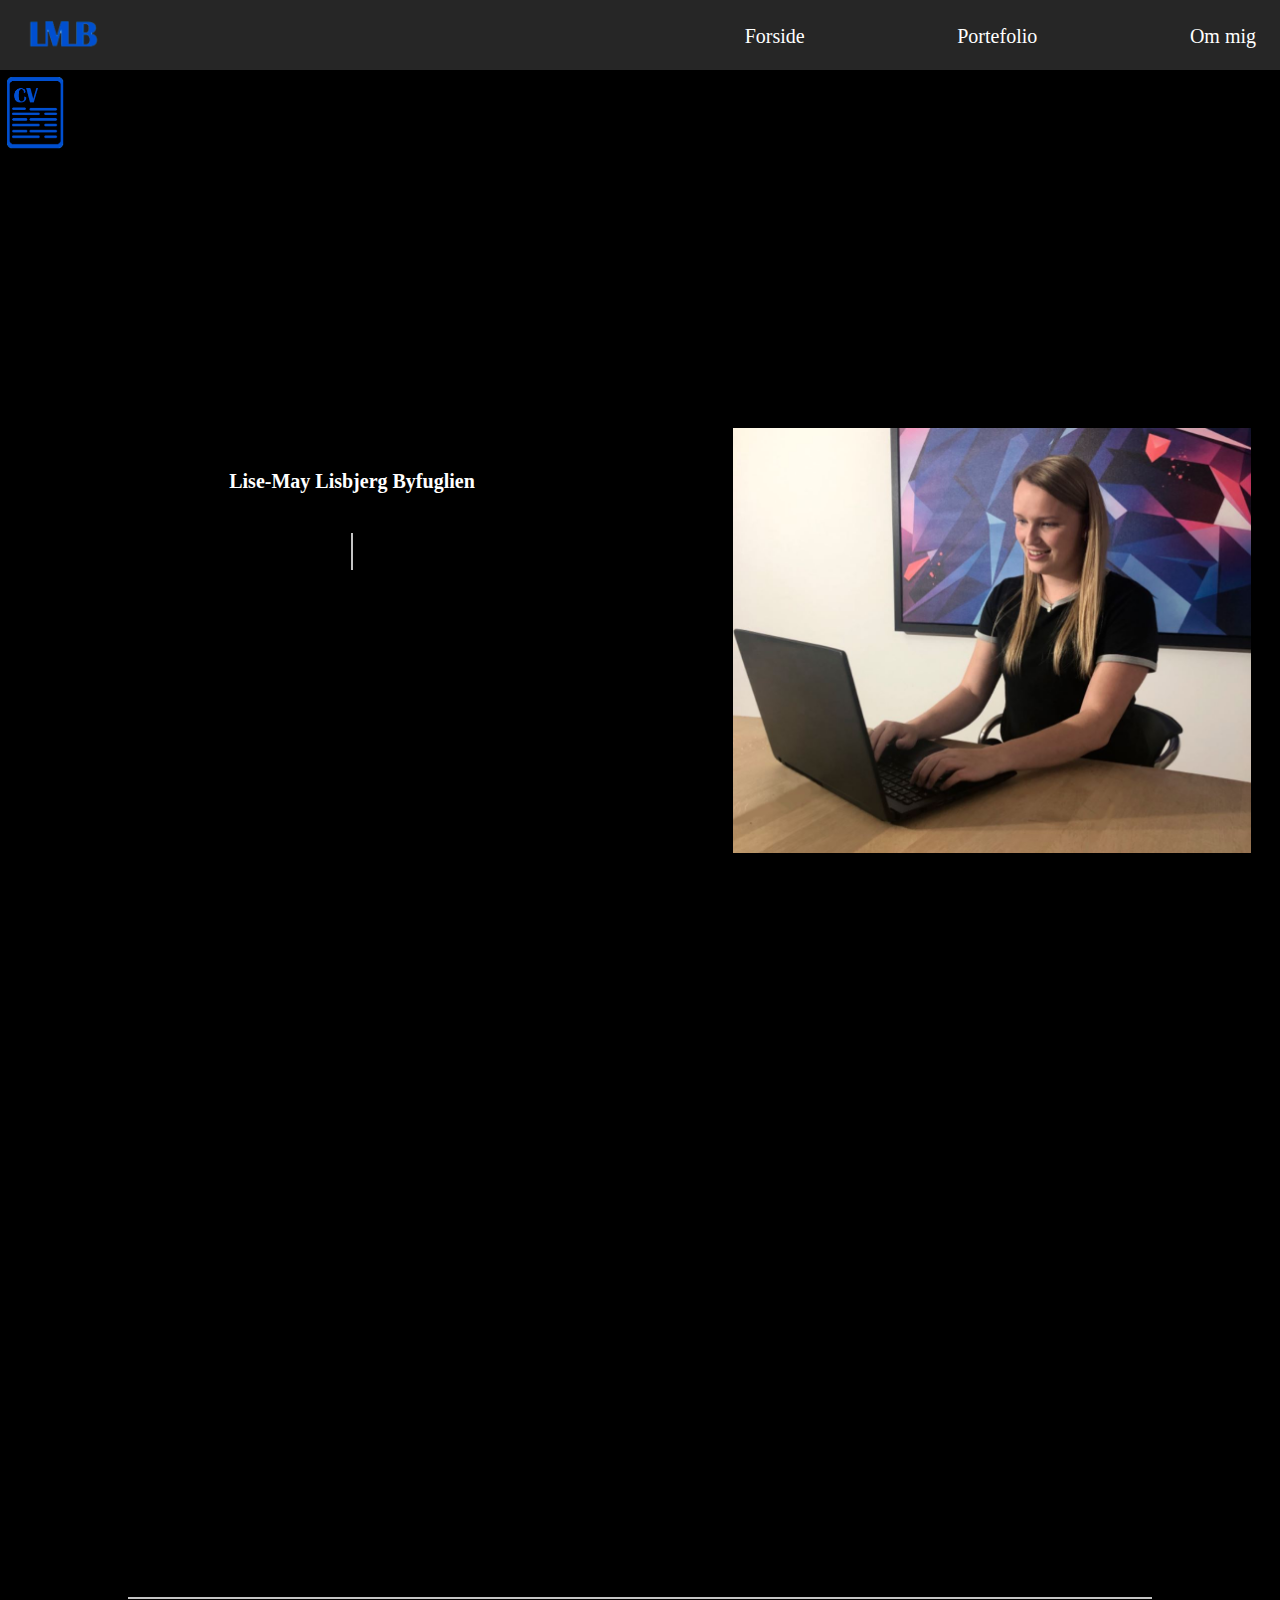
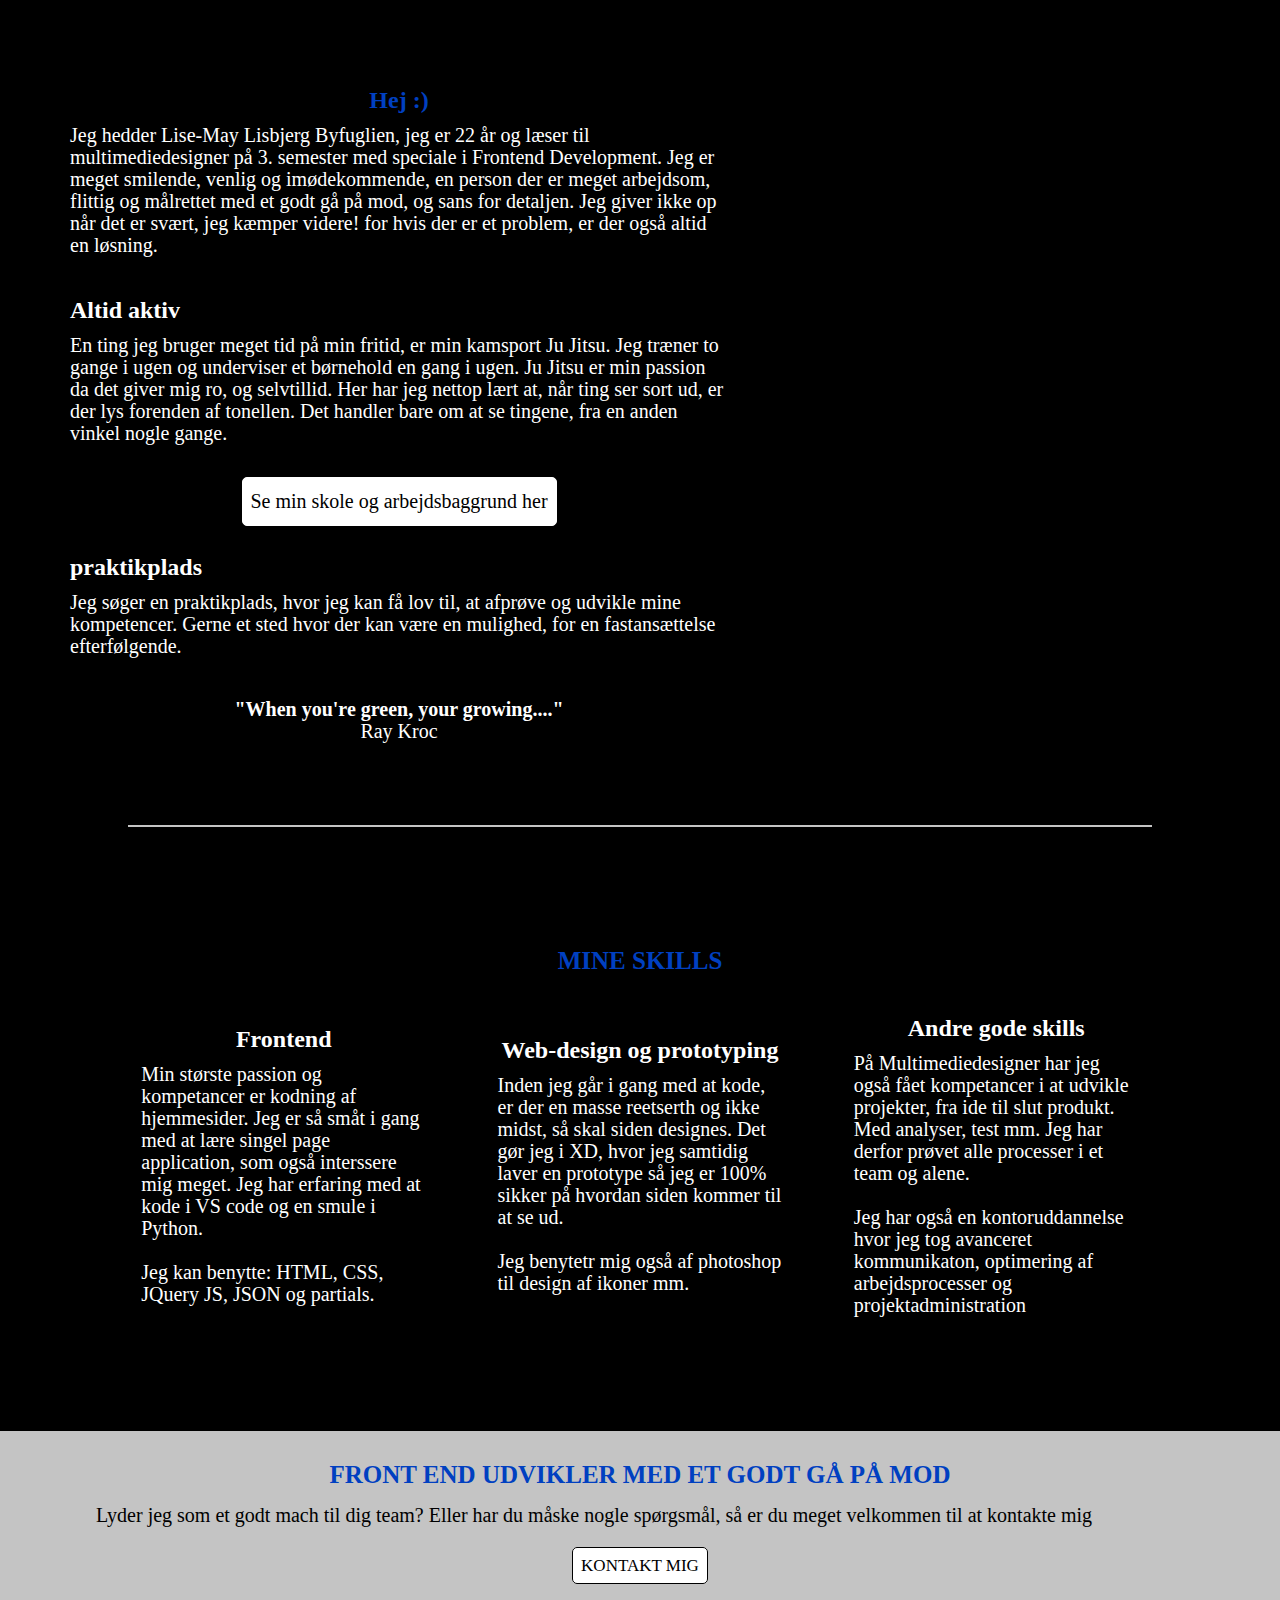
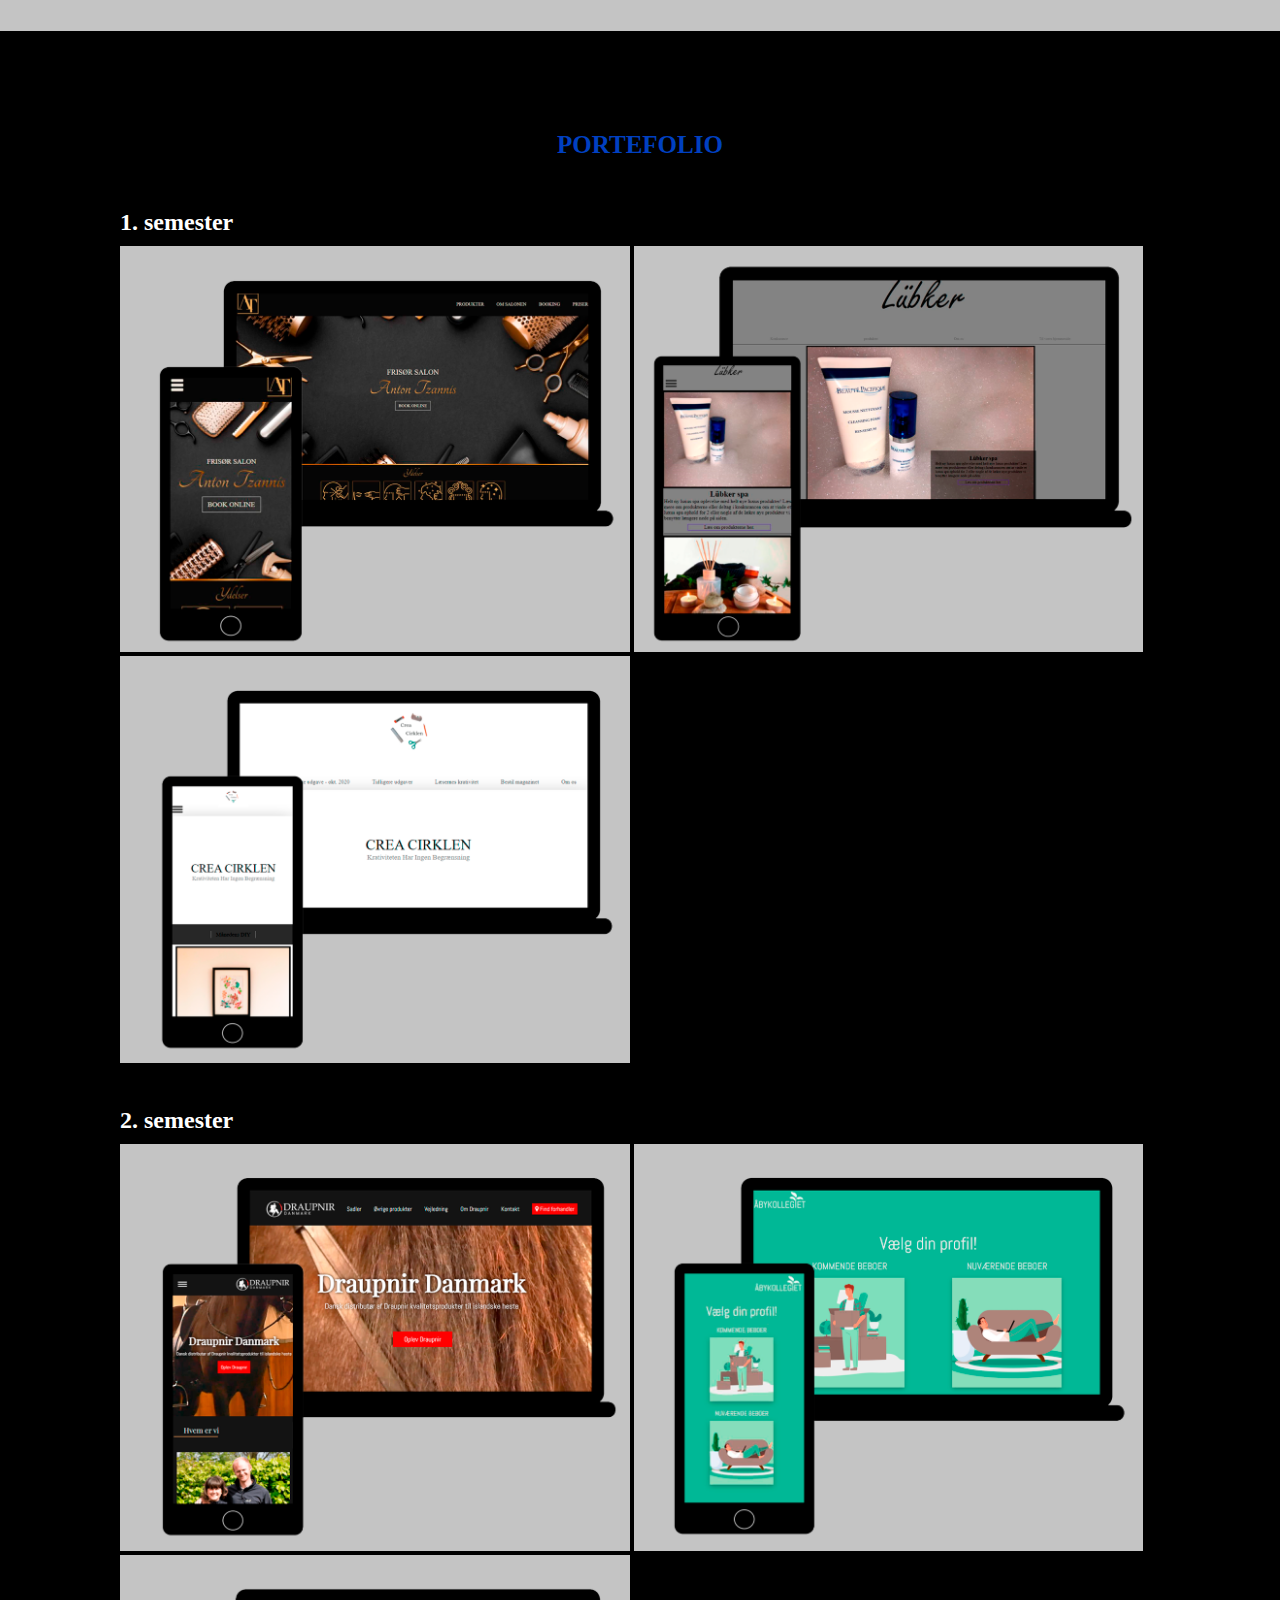
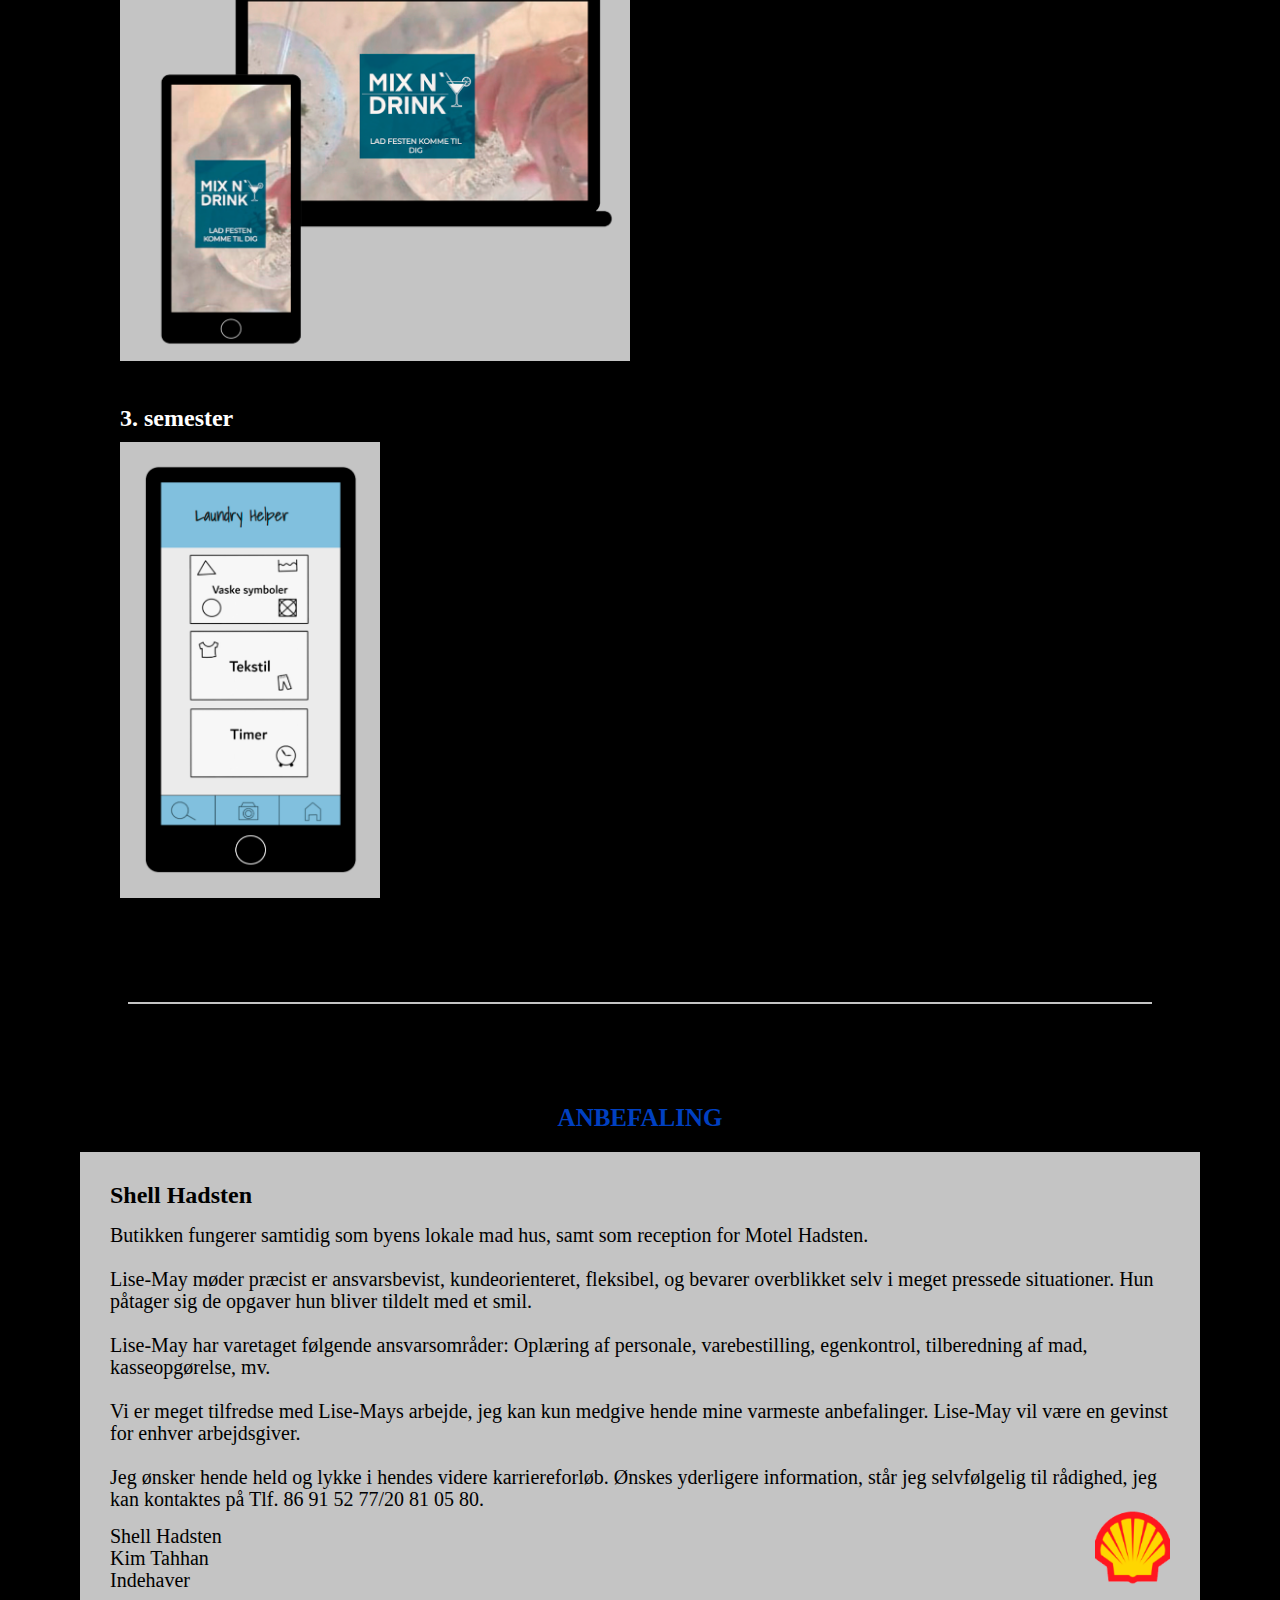
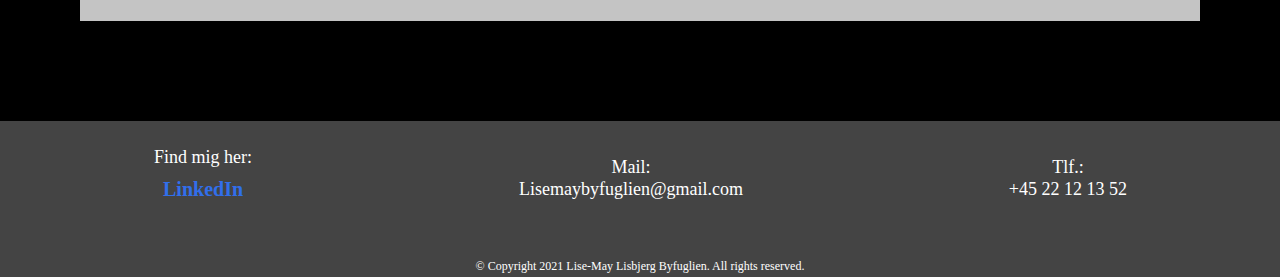
==== index.html @ 3028689d "til top knap + footer done" ====
<!doctype html>
<html lang="da">
<head>
  <meta charset="utf-8">
  <meta name="viewport" content="width=device-width, initial-scale=1, shrink-to-fit=no">
  <meta name="description" content="Portfolio">
  <meta name="author" content="Lise-May Lisbjerg Byfuglien">
  <title>Portfolio</title>
  <link rel="stylesheet" href="css/style.css">
  <!-- font.abel -->
  <link rel="preconnect" href="https://fonts.googleapis.com">
  <link rel="preconnect" href="https://fonts.gstatic.com" crossorigin>
  <link rel="icon" href="img/LMLB.png" />
  <link href="https://fonts.googleapis.com/css2?family=Abel&family=Lora&display=swap" rel="stylesheet">
</head>
<body>
    <header>
      <nav class="navbar">
        <a href="index.html">
          <img src="/img/LMLB.png" alt="LMLB" class="logo">
        </a>
        <ul class="nav-menu">
            <li class="nav-item">
                <a href="index.html" class="nav-link">Forside</a>
            </li>
            <li class="nav-item">
                <a href="#Portefolio" class="nav-link">Portefolio</a>
            </li>
            <li class="nav-item">
                <a href="#om" class="nav-link">Om mig</a>
            </li>
        </ul>
        <div class="hamburger">
            <span class="bar"></span>
            <span class="bar"></span>
            <span class="bar"></span>
        </div>
      </nav>
    </header>
    <main>
      <a href="#" download><!-- filen der bliver downloadet -->
        <img class="cv_img" src="/img/CV-mørk.png" alt="CV icon">
      </a>
      <button onclick="topFunction()" id="myBtn" title="gå til">TIL TOP</button>
      <section class="front_info">
        <div class="col_left">
            <h2 class="h2_front_page">Lise-May Lisbjerg Byfuglien</h2>
            <div class="type_container">
              <h1 class="h1_front_page"><span class="typed-text"></span><span class="cursor">&nbsp;</span></h1>
            </div>
            <h1></h1>
        </div>
        <div class="col_right">
          <img class="img_front_info" src="img/mig_ved_computer.jpg" alt="Billede af mig">
        </div>
    </section>

    <div id="om" class="line_horizontal about_line"></div>
    <section class="about_me">
      <div class="col_left_about">
        <article class="about_article">
          <h2 class="h2_about_me">Hej :)</h2>
          <p class="p_info">Jeg hedder Lise-May Lisbjerg Byfuglien, jeg er 22 år og læser til multimediedesigner på 3. semester med speciale i Frontend Development. 
          Jeg  er meget smilende, venlig og imødekommende, en person der er meget arbejdsom, flittig og målrettet med et godt gå på mod, og sans for
          detaljen. Jeg giver ikke op når det er svært, jeg kæmper videre! for hvis der er et problem, er der også altid en løsning.
          </p>
        </article>
        <article class="about_article">
          <h3 class="h3_about_me">Altid aktiv</h3>
          <p class="p_info">En ting jeg bruger meget tid på min fritid, er min kamsport Ju Jitsu. Jeg træner to gange i ugen og underviser et børnehold en gang i ugen.
            Ju Jitsu er min passion da det giver mig ro, og selvtillid. Her har jeg nettop lært at, når ting ser sort ud, er der lys forenden af tonellen. Det handler bare om at se tingene, fra en anden vinkel nogle gange.
          </p>
        </article>
        <article class="about_article background_article black_boks">
          <a class="background_link" href="pages/Baggrund.html">Se min skole og arbejdsbaggrund her</a>
        </article>
        <article class="about_article">
          <h3 class="h3_about_me">praktikplads</h3>
          <p class="p_info">Jeg søger en praktikplads, hvor jeg kan få lov til, at afprøve og udvikle mine kompetencer. Gerne et sted hvor der kan være en mulighed, for en fastansættelse efterfølgende.</p>
        </article>
        <article class="about_article qout">
          <p class="the_qout">"When you're green, your growing...."</p>
          <p class="qout_author">Ray Kroc</p>
        </article>
      </div>
      <div class="col_right_about">
    </section>

    <div class="line_horizontal skills_line"></div>
    <section class="my_skills">
      <h2 class="h2_my_skills">Mine skills</h2>
      <div class="skills_wrapper">
        <article class="skills_part">
          <h3 class="h3_skills_part">Frontend</h3>
          <p class="p_skills">Min største passion og kompetancer er kodning af hjemmesider. Jeg er så småt i gang med at lære singel page application, som også interssere mig meget. Jeg har erfaring med at kode i VS code og en smule i Python.
            <br><br> Jeg kan benytte: HTML, CSS, JQuery JS, JSON og partials.
            </p>
        </article>
        <article class="skills_part">
          <h3 class="h3_skills_part">Web-design og prototyping</h3>
          <p class="p_skills">Inden jeg går i gang med at kode, er der en masse reetserth og ikke midst, så skal siden designes. Det gør jeg i XD, hvor jeg samtidig laver en prototype
            så jeg er 100% sikker på hvordan siden kommer til at se ud.<br><br> Jeg benytetr mig også af photoshop til design af ikoner mm. 
            </p>
        </article>
        <article class="skills_part">
          <h3 class="h3_skills_part">Andre gode skills</h3>
          <p class="p_skills">På Multimediedesigner har jeg også fået kompetancer i at udvikle projekter, fra ide til slut produkt. 
            Med analyser, test mm. Jeg har derfor prøvet alle processer i et team og alene.
            <br><br> Jeg har også en kontoruddannelse hvor jeg tog avanceret kommunikaton, optimering af arbejdsprocesser og projektadministration
          </p>
        </article>
      </div>
    </section>
    <section class="contact_me">
      <article class="article_contact_me">
        <h2 class="h2_contact_me">Front end udvikler med et godt gå på mod</h2>
        <p class="p_contact_me">Lyder jeg som et godt mach til dig team? Eller har du måske nogle spørgsmål, så er du meget velkommen til at kontakte mig</p>
        <div class="contact_button">
          <a class="contact_me_button white_boks" href="https://www.linkedin.com/in/lise-may-lisbjerg-byfuglien-082bb2169/?originalSubdomain=dk">KONTAKT MIG</a>
      </div>
      </article>
    </section>
    
    <div id="Portefolio"></div>

    <section class="my_projects">
      <h2 class="h2_projects">Portefolio</h2>

      <article>
        <h3 class="h3_semester">1. semester</h3>
          <div class="my_projects_container">
            <a href="pages/1sem-MobileFirst.html">
              <img class="project_img" src="img/1sem-mobile first.png" alt="Anton zannis frisør">
            </a>
            <a href="pages/1sem-projekt.html">
              <img class="project_img" src="img/1sem-projekt.png" alt="">
            </a>
            <a href="pages/1sem-magasin.html">
              <img class="project_img" src="img/1sem - online magasin.png" alt="">
            </a>
          </div>
      </article>

      <article>
        <h3 class="h3_semester">2. semester</h3>
          <div class="my_projects_container">
            <a href="pages/2.sem-eksamen.html">
              <img class="project_img" src="img/2sem - eksamen.png" alt="2 semester eksamen Draupnir Danmark">
            </a>
            <a href="pages/2sem-ux-ui.html">
              <img class="project_img" src="img/2sem - UX UI.png" alt="UX UI opgave">
            </a>
            <a href="pages/2sem-webdokumentar.html">
              <img class="project_img" src="img/2sem - webdokumentar.png" alt="web doklumentar opgave">
            </a>
          </div>
      </article>

      <article>
        <h3 class="h3_semester">3. semester</h3>
          <div class="my_projects_container">
            <a href="pages/3sem-web-app.html">
              <img class="projects_mobile" src="img/3sem - web app.png" alt="Web App opgave">
            </a>
          </div>
      </article>
    </section>
    
    <div class="line_horizontal recommendations_line"></div>

    <section class="recommendations">
      <h2 class="h2_recommendations">Anbefaling</h2>
      <article class="recommendation">
        <div class="recommendation_wrapper">
          <h3 class="h3_recommendation">Shell Hadsten</h3>
          <p class="p_recommendation_text">Butikken fungerer samtidig som byens lokale mad hus, samt som reception for Motel Hadsten.<br><br>
            Lise-May møder præcist er ansvarsbevist, kundeorienteret, fleksibel, og bevarer overblikket selv i meget pressede situationer. Hun påtager sig de opgaver hun bliver 
            tildelt med et smil. <br><br>
            Lise-May har varetaget følgende ansvarsområder: Oplæring af personale, varebestilling, egenkontrol, tilberedning af mad, kasseopgørelse, mv.<br><br>
            Vi er meget tilfredse med Lise-Mays arbejde, jeg kan kun medgive hende mine varmeste  anbefalinger. Lise-May vil være en gevinst for enhver arbejdsgiver. <br><br>
            Jeg ønsker hende held og lykke i hendes videre karriereforløb. Ønskes yderligere information, står jeg selvfølgelig til rådighed, jeg kan kontaktes på Tlf. 86 91 52 77/20 81 05 80.
          </p>
          <div class="recommendation_footer">
            <p class="p_recommendation_employer"> Shell Hadsten<br>Kim Tahhan<br>Indehaver</p>
            <img class="shell_logo" src="img/shell-logo.png">
          </div>
        </div>
      </article>
    </section>

    <footer class="footer">
      <section class="footer_section">
        <article class="some">
          <p class="p_some">Find mig her:</p>
            <a href="#" class="">
              <p class="ln">LinkedIn</p>
          </a>
        </article>
        <article class="footer_contact">
          <p class="p_mail">Mail: <br>Lisemaybyfuglien@gmail.com</p>
        </article>
        <article class="footer_contact">
          <p class="p_telephone">Tlf.:<br> +45 22 12 13 52</p>
        </article>

      </section>
      <p class="copyright">© Copyright 2021 Lise-May Lisbjerg Byfuglien. All rights reserved.</p>
    </footer>

    </main>

     <!-- js fil -->
    <script src="js/script.js"></script>
</body>
</html>
---- css/style.css ----
/*---------- Sass Variabler ----------*/
/*-----*/
/*---------- fonts ----------*/
/*-----*/
/*---------- general --------- */
* {
  margin: 0;
  padding: 0;
  -webkit-box-sizing: border-box;
          box-sizing: border-box;
  text-decoration: none;
}

h1 {
  color: #0040C1;
  font-size: 28px;
  text-align: center;
  font: "Lora", serif;
}

h2 {
  color: #0040C1;
  font-size: 22px;
  font: "Abel", sans-serif;
}

h3 {
  color: #ffffff;
  font-size: 20px;
  font: "Abel", sans-serif;
}

p {
  color: #ffffff;
  font-size: 16px;
  font: "Abel", sans-serif;
  line-height: 22px;
}

a {
  font: "Abel", sans-serif;
}

main {
  background-color: #000000;
}

.black_boks {
  border: 1px solid #ffffff;
  border-radius: 5px;
  background-color: #ffffff;
}

.white_boks {
  border: 1px solid #000000;
  border-radius: 5px;
  background-color: #ffffff;
}

.line_horizontal {
  height: 2px;
  background-color: #C4C4C4;
  width: 80%;
  position: relative;
  margin-right: auto;
  margin-left: auto;
}

#myBtn {
  display: none;
  position: fixed;
  bottom: 210px;
  right: 10px;
  z-index: 99;
  font-size: 13px;
  border: none;
  outline: none;
  background-color: #0040C1;
  color: #ffffff;
  cursor: pointer;
  padding: 12px;
  border-radius: 4px;
}

.linkedin_icon {
  font-size: 2px;
  color: #444444;
}

/*-----*/
/*---------- nav bar --------- */
header {
  background-color: #262626;
}

li {
  list-style: none;
}

a {
  color: white;
  text-decoration: none;
}

.logo {
  width: 70px;
}

.navbar {
  min-height: 70px;
  display: -webkit-box;
  display: -ms-flexbox;
  display: flex;
  -webkit-box-pack: justify;
      -ms-flex-pack: justify;
          justify-content: space-between;
  -webkit-box-align: center;
      -ms-flex-align: center;
          align-items: center;
  padding: 0 24px;
  display: flex;
  -webkit-box-orient: horizontal;
  -webkit-box-direction: reverse;
      -ms-flex-direction: row-reverse;
          flex-direction: row-reverse;
}

.bar {
  display: block;
  width: 25px;
  height: 3px;
  margin: 5px auto;
  -webkit-transition: all 0.3s ease-in-out;
  transition: all 0.3s ease-in-out;
  background-color: white;
}

.hamburger {
  display: block;
  cursor: pointer;
}

.hamburger.active .bar:nth-child(2) {
  opacity: 0;
}

.hamburger.active .bar:nth-child(1) {
  -webkit-transform: translateY(8px) rotate(45deg);
          transform: translateY(8px) rotate(45deg);
}

.hamburger.active .bar:nth-child(3) {
  -webkit-transform: translateY(-8px) rotate(-45deg);
          transform: translateY(-8px) rotate(-45deg);
}

.nav-menu {
  position: fixed;
  left: -100%;
  top: 70px;
  /*gap: 0;*/
  -webkit-box-orient: vertical;
  -webkit-box-direction: normal;
      -ms-flex-direction: column;
          flex-direction: column;
  background-color: #262626;
  width: 100%;
  text-align: center;
  -webkit-transition: 0.3s;
  transition: 0.3s;
}

.nav-item {
  margin: 16px 0;
}

.nav-menu.active {
  left: 0;
}

.nav-link {
  font-size: 17px;
}

/*-----*/
/*---------- forside information --------- */
.cv_img {
  height: 60px;
  position: fixed;
  margin: 5px;
}

.h2_front_page {
  text-align: center;
  padding-top: 50px;
  color: #ffffff;
  font-size: 16px;
}

.col_left {
  padding-top: 8%;
}

.col_right {
  padding-top: 10%;
  padding-bottom: 25%;
}

.h1_front_page {
  padding-top: 40px;
  padding-bottom: 40px;
}

.img_front_info {
  width: 70%;
  display: block;
  margin-left: auto;
  margin-right: auto;
  padding-bottom: 40px;
}

.typed-text {
  text-transform: uppercase;
}

.cursor {
  display: inline-block;
  width: 2px;
  background-color: #C4C4C4;
  margin-left: 0,1rem;
  -webkit-animation: blink 1s infinite;
          animation: blink 1s infinite;
}

.cursor.typing {
  -webkit-animation: none;
          animation: none;
}

@-webkit-keyframes blink {
  0% {
    background-color: #C4C4C4;
  }
  49% {
    background-color: #C4C4C4;
  }
  50% {
    background-color: transparent;
  }
  99% {
    background-color: transparent;
  }
  100% {
    background-color: #C4C4C4;
  }
}

@keyframes blink {
  0% {
    background-color: #C4C4C4;
  }
  49% {
    background-color: #C4C4C4;
  }
  50% {
    background-color: transparent;
  }
  99% {
    background-color: transparent;
  }
  100% {
    background-color: #C4C4C4;
  }
}

/*-----*/
/*---------- om mig - forside --------- */
.h2_about_me {
  color: #0040C1;
  font-size: 24px;
  text-align: center;
  font: "Lora", serif;
}

.col_left_about {
  padding: 10% 20px 10% 20px;
}

.p_info {
  padding: 10px 0 10px 0;
}

.about_article {
  padding-top: 15px;
  padding-bottom: 10px;
}

.background_article {
  text-align: center;
  width: 265px;
  padding: 10px 0 10px 0;
  margin: 10px auto 10px auto;
}

.background_link {
  color: #000000;
  font-size: 16px;
  cursor: pointer;
  padding: 5px;
}

.qout {
  text-align: center;
}

.the_qout {
  font-size: 20px;
  font-weight: bold;
}

/*-----*/
/*---------- Baggrund - underside --------- */
.h1_background {
  padding-top: 30px;
  text-transform: uppercase;
}

.h2_bacground {
  text-align: center;
  color: #ffffff;
  padding-top: 40px;
}

.background_info_wrapper {
  display: -webkit-box;
  display: -ms-flexbox;
  display: flex;
  -webkit-box-orient: vertical;
  -webkit-box-direction: normal;
      -ms-flex-direction: column;
          flex-direction: column;
  -webkit-box-pack: space-evenly;
      -ms-flex-pack: space-evenly;
          justify-content: space-evenly;
}

.background_type {
  display: -webkit-box;
  display: -ms-flexbox;
  display: flex;
  -webkit-box-orient: vertical;
  -webkit-box-direction: normal;
      -ms-flex-direction: column;
          flex-direction: column;
  -webkit-box-align: center;
      -ms-flex-align: center;
          align-items: center;
  width: 100%;
  padding: 20px 0 15px 0;
}

.bacground_diploma, .background_year, .background_place {
  color: #C4C4C4;
}

/*-----*/
/*---------- Skills - forside --------- */
.my_skills {
  padding: 10% 0 10% 0;
}

.h2_my_skills {
  text-align: center;
  padding-top: 16px;
  text-transform: uppercase;
}

.skills_wrapper {
  display: -webkit-box;
  display: -ms-flexbox;
  display: flex;
  -webkit-box-orient: vertical;
  -webkit-box-direction: normal;
      -ms-flex-direction: column;
          flex-direction: column;
  -webkit-box-align: center;
      -ms-flex-align: center;
          align-items: center;
  -webkit-box-pack: space-evenly;
      -ms-flex-pack: space-evenly;
          justify-content: space-evenly;
}

.h3_skills_part {
  padding: 10px 0 10px 0;
}

.skills_part {
  display: -webkit-box;
  display: -ms-flexbox;
  display: flex;
  -webkit-box-orient: vertical;
  -webkit-box-direction: normal;
      -ms-flex-direction: column;
          flex-direction: column;
  -webkit-box-align: center;
      -ms-flex-align: center;
          align-items: center;
  width: 90%;
  padding: 20px 0 15px 0;
}

/*-----*/
/*---------- kontakt - forside --------- */
.contact_me {
  background-color: #C4C4C4;
  height: 200px;
}

.article_contact_me {
  width: 90%;
  margin-right: auto;
  margin-left: auto;
}

.h2_contact_me {
  text-align: center;
  padding-top: 20px;
  padding-bottom: 10px;
  text-transform: uppercase;
}

.p_contact_me {
  color: #000000;
  padding-bottom: 10px;
}

.contact_me_button {
  font-size: 16px;
  color: #000000;
  cursor: pointer;
  padding: 5px;
}

.contact_button {
  text-align: center;
}

/*-----*/
/*---------- projekter - forside --------- */
.my_projects {
  padding: 50px 20px 50px 20px;
}

.h2_projects, .h2_recommendations {
  text-align: center;
  text-transform: uppercase;
  padding-bottom: 10px;
}

.h3_semester {
  padding: 40px 0 10px 0;
}

.projects {
  margin: 10px 0px 10px 0;
}

.project_img {
  width: 100%;
  background-color: #C4C4C4;
}

.projects_mobile {
  padding: 20px;
  width: 225px;
  background-color: #C4C4C4;
}

/*-----*/
/*---------- anbefaling - forside --------- */
.h2_recommendations {
  padding-bottom: 20px;
}

.recommendations {
  padding: 50px 20px 50px 20px;
}

.recommendation {
  background-color: #C4C4C4;
}

.recommendation_wrapper {
  padding: 15px;
}

.h3_recommendation, .p_recommendation_text, .p_recommendation_employer {
  color: #000000;
}

.h3_recommendation {
  padding-bottom: 15px;
}

.p_recommendation_employer {
  padding-top: 15px;
}

.recommendation_footer {
  display: -webkit-box;
  display: -ms-flexbox;
  display: flex;
  -webkit-box-orient: horizontal;
  -webkit-box-direction: normal;
      -ms-flex-direction: row;
          flex-direction: row;
  -webkit-box-pack: justify;
      -ms-flex-pack: justify;
          justify-content: space-between;
}

.shell_logo {
  height: 75px;
}

/* ----- om projekterne ----- */
.about_project {
  padding: 80px 20px;
}

.h1_about_project {
  text-transform: uppercase;
}

.h2_about_project {
  text-align: center;
  color: #ffffff;
}

.img_abot_project {
  width: 370px;
}

.col_right_about_project {
  padding: 20px;
}

.h3_about_project {
  padding: 20px 0 5px 0;
}

.h3_about_project_center {
  padding: 40px 0 20px 0;
  text-align: center;
}

.button_about_project {
  text-align: center;
  width: 265px;
  padding: 10px 0 50px 0;
  margin: 10px auto 10px auto;
}

.photos_about_project {
  padding-top: 20px;
  padding-bottom: 20px;
}

.about_project_button {
  color: #000000;
  font-size: 16px;
  cursor: pointer;
  padding: 10px;
}

.about_project_container {
  margin-top: 20px;
  overflow: hidden;
}

.img_phone_abot_project {
  width: 180px;
}

.img_pc_abot_project {
  width: 100%;
}

.img_abot_project_phone {
  height: 440px;
  padding-left: 85px;
  padding-top: 30px;
}

.project_center_space {
  padding: 0 5px;
}

/*-----*/
/*---------- fotter --------- */
.footer {
  background-color: #444444;
}

.footer_section {
  display: -webkit-box;
  display: -ms-flexbox;
  display: flex;
  -webkit-box-orient: vertical;
  -webkit-box-direction: normal;
      -ms-flex-direction: column;
          flex-direction: column;
  text-align: center;
  padding-top: 20px;
}

.some, .footer_contact {
  padding: 10px;
}

.p_some, .p_mail, .p_telephone {
  font-size: 16px;
}

.ln {
  color: #316feb;
  font-size: 20px;
  padding: 10px;
  font-weight: bold;
}

.copyright {
  text-align: center;
  font-size: 12px;
  padding-top: 20px;
}

/* ----------------------------------------------------------------- */
/* ---------------------- mediaquery tablet ------------------------ */
@media screen and (min-width: 672px) and (max-width: 950px) {
  /* ------------------------------------------------- */
  /*--Generalt---*/
  h1 {
    font-size: 30px;
  }
  h2 {
    font-size: 23px;
  }
  h3 {
    font-size: 22px;
  }
  p {
    font-size: 18px;
  }
  #myBtn {
    display: none;
    position: fixed;
    bottom: 158px;
    right: 10px;
    z-index: 99;
    font-size: 15px;
    border: none;
    outline: none;
    background-color: #0040C1;
    color: #ffffff;
    cursor: pointer;
    padding: 15px;
    border-radius: 4px;
  }
  /*--heder info ---*/
  .nav-link {
    font-size: 20px;
  }
  /*--om mig + mine skills---*/
  .h2_front_page {
    font-size: 18px;
  }
  .about_article, .my_skills {
    padding: 15px 30px 10px 30px;
  }
  .background_article {
    width: 310px;
    padding: 10px 0 10px 0;
  }
  .my_skills {
    padding: 10% 0 10% 0;
  }
  /*--kontakt mig---*/
  .contact_me {
    height: 170px;
    padding: 2% 0 2% 0;
  }
  .contact_button {
    padding-top: 10px;
  }
  .article_contact_me {
    width: 83%;
  }
  /*--projekter---*/
  .my_projects {
    padding: 100px 66px;
  }
  .projects {
    margin: 10px 40px;
  }
  .projects {
    margin: 10px 0px 10px 0;
  }
  .my_projects_container {
    margin-top: 20px;
    overflow: hidden;
  }
  .project_img {
    width: 49%;
    background-color: #C4C4C4;
  }
  /*--anbefaling---*/
  .recommendations {
    padding: 50px 70px;
  }
  /*--Om projekterne---*/
  .img_abot_project {
    width: 420px;
    display: block;
    margin-left: auto;
    margin-right: auto;
  }
  .col_right_about_project {
    padding: 20px 45px;
  }
  .h3_about_project {
    padding: 40px 0 5px 0;
  }
  .photos_about_project {
    padding: 20px 45px;
  }
  .img_phone_abot_project {
    width: 210px;
  }
  .img_abot_project_phone {
    height: 450px;
    padding-left: 36%;
    padding-top: 30px;
  }
  .project_center_space {
    padding: 0 40px;
  }
  /*--footer---*/
  .footer_section {
    display: -webkit-box;
    display: -ms-flexbox;
    display: flex;
    -webkit-box-orient: horizontal;
    -webkit-box-direction: normal;
        -ms-flex-direction: row;
            flex-direction: row;
    -webkit-box-pack: justify;
        -ms-flex-pack: justify;
            justify-content: space-between;
    -webkit-box-align: center;
        -ms-flex-align: center;
            align-items: center;
    padding: 0 10%;
  }
  .some, .footer_contact {
    padding: 25px;
  }
}

/* ----------------------------------------------------------------- */
/* ---------------------- mediaquery ipad pro ----------------------- */
@media screen and (min-width: 951px) and (max-width: 1366px) {
  /*--Generalt---*/
  h1 {
    font-size: 32px;
  }
  h2 {
    font-size: 25px;
  }
  h3 {
    font-size: 24px;
  }
  p {
    font-size: 20px;
  }
  #myBtn {
    display: none;
    position: fixed;
    bottom: 170px;
    right: 10px;
    z-index: 99;
    font-size: 17px;
    border: none;
    outline: none;
    background-color: #0040C1;
    color: #ffffff;
    cursor: pointer;
    padding: 15px;
    border-radius: 4px;
  }
  /*--Burgermenu---*/
  .nav-menu {
    display: -webkit-box;
    display: -ms-flexbox;
    display: flex;
    -webkit-box-pack: justify;
        -ms-flex-pack: justify;
            justify-content: space-between;
    -webkit-box-orient: horizontal;
    -webkit-box-direction: normal;
        -ms-flex-direction: row;
            flex-direction: row;
    -webkit-box-align: center;
        -ms-flex-align: center;
            align-items: center;
    gap: 60px;
    position: inherit;
    padding-left: 52%;
  }
  .navbar {
    display: -webkit-box;
    display: -ms-flexbox;
    display: flex;
    -webkit-box-orient: unset;
    -webkit-box-direction: unset;
        -ms-flex-direction: unset;
            flex-direction: unset;
    font-size: 25px;
  }
  .nav-link {
    /*Hover effect*/
    -webkit-transition: 0.7s ease;
    transition: 0.7s ease;
    font-size: 20px;
  }
  .nav-link:hover {
    /*Hover effect*/
    color: blue;
  }
  .hamburger {
    display: none;
  }
  .logo {
    width: 80px;
  }
  .cv_img {
    height: 75px;
  }
  /*---------- forside information --------- */
  .front_info {
    display: -ms-grid;
    display: grid;
    -ms-grid-columns: 1.1fr 0.9fr;
        grid-template-columns: 1.1fr 0.9fr;
    -ms-grid-rows: 1fr;
        grid-template-rows: 1fr;
    gap: 0px 0px;
    grid-auto-flow: row;
        grid-template-areas: "col_left col_right";
    width: 100%;
    height: 100%;
  }
  .col_left {
    -ms-grid-row: 1;
    -ms-grid-column: 1;
    grid-area: col_left;
    padding-top: 350px;
  }
  .col_right {
    -ms-grid-row: 1;
    -ms-grid-column: 2;
    grid-area: col_right;
  }
  .h2_front_page {
    font-size: 20px;
  }
  .img_front_info {
    width: 90%;
    padding-top: 300px;
    padding-bottom: 600px;
  }
  /*---------- forside om mig --------- */
  .about_me {
    display: -ms-grid;
    display: grid;
    -ms-grid-columns: 1.2fr 0.8fr;
        grid-template-columns: 1.2fr 0.8fr;
    -ms-grid-rows: 1fr;
        grid-template-rows: 1fr;
    gap: 0px 0px;
    grid-auto-flow: row;
        grid-template-areas: "col_left_about col_right_about";
    width: 100%;
    height: 100%;
    padding: 50px 0 50px 0;
  }
  .col_left_about {
    -ms-grid-row: 1;
    -ms-grid-column: 1;
    grid-area: col_left_about;
    padding: 20px 40px 20px 70px;
  }
  .col_right_about {
    -ms-grid-row: 1;
    -ms-grid-column: 2;
    grid-area: col_right_about;
  }
  .about_article {
    padding-top: 18px;
    padding-bottom: 13px;
  }
  .background_article {
    width: 315px;
    padding: 12px 0 12px 0;
  }
  .background_link {
    font-size: 20px;
  }
  /*---------- Skills - forside --------- */
  .my_skills {
    padding: 100px 70px 100px 70px;
  }
  .h2_my_skills {
    padding-top: 20px;
    padding-bottom: 10px;
  }
  .skills_wrapper {
    -webkit-box-orient: horizontal;
    -webkit-box-direction: normal;
        -ms-flex-direction: row;
            flex-direction: row;
  }
  .skills_part {
    width: 25%;
  }
  .h3_skills_part {
    text-align: center;
  }
  /*---------- kontakt - forside --------- */
  .article_contact_me {
    width: 85%;
  }
  .h2_contact_me {
    padding-top: 30px;
    padding-bottom: 15px;
  }
  .contact_button {
    padding-top: 20px;
    padding-bottom: 30px;
  }
  .contact_me_button {
    font-size: 17px;
    padding: 8px;
  }
  /*---------- Baggrund - underside --------- */
  .h1_background {
    padding-left: 13%;
  }
  .background_info_wrapper {
    display: -webkit-box;
    display: -ms-flexbox;
    display: flex;
    -webkit-box-orient: horizontal;
    -webkit-box-direction: normal;
        -ms-flex-direction: row;
            flex-direction: row;
    padding: 0 20px 0 20px;
  }
  .background_line {
    display: none;
  }
  .background_line_v {
    border-left: 2px solid #C4C4C4;
    border-right: 2px solid #C4C4C4;
    height: 750px;
    margin-top: 40px;
  }
  /*--projekter- forside --*/
  .my_projects {
    padding: 100px 120px;
  }
  .projects {
    margin: 10px 40px;
  }
  .project_img {
    width: 49%;
  }
  .projects_mobile {
    padding: 20px;
    width: 260px;
    background-color: #C4C4C4;
  }
  /*--anbefaling- forside--*/
  .recommendations {
    padding: 100px 80px;
  }
  .recommendation_wrapper {
    padding: 30px;
  }
  /*--om projekterne---*/
  .img_abot_project {
    width: 445px;
    display: block;
    margin-left: auto;
    margin-right: auto;
  }
  .col_right_about_project {
    padding: 50px 65px;
  }
  .h3_about_project {
    padding: 40px 0 5px 0;
  }
  .h3_about_project_center {
    padding: 80px 0 30px 0;
  }
  .photos_about_project {
    padding: 20px 45px;
  }
  .img_phone_abot_project {
    width: 270px;
  }
  .about_project_button {
    font-size: 20px;
  }
  .img_abot_project_phone {
    height: 540px;
    padding-left: 36%;
    padding-top: 50px;
  }
  .project_center_space {
    padding: 0 80px;
  }
  /*--footer---*/
  .footer_section {
    display: -webkit-box;
    display: -ms-flexbox;
    display: flex;
    -webkit-box-orient: horizontal;
    -webkit-box-direction: normal;
        -ms-flex-direction: row;
            flex-direction: row;
    -webkit-box-pack: justify;
        -ms-flex-pack: justify;
            justify-content: space-between;
    -webkit-box-align: center;
        -ms-flex-align: center;
            align-items: center;
    padding: 0 10%;
  }
  .some, .footer_contact {
    padding: 25px;
  }
  .p_some, .p_mail, .p_telephone {
    font-size: 18px;
  }
}

/* ---------------------- mediaquery desktop ----------------------- */
@media screen and (min-width: 1367px) {
  /*--Generalt---*/
  h1 {
    font-size: 50px;
  }
  h2 {
    font-size: 27px;
  }
  h3 {
    font-size: 26px;
  }
  p {
    font-size: 23px;
  }
  #myBtn {
    display: none;
    position: fixed;
    bottom: 170px;
    right: 10px;
    z-index: 99;
    font-size: 18px;
    border: none;
    outline: none;
    background-color: #0040C1;
    color: #ffffff;
    cursor: pointer;
    padding: 15px;
    border-radius: 4px;
  }
  /*--Burgermenu---*/
  .nav-menu {
    display: -webkit-box;
    display: -ms-flexbox;
    display: flex;
    -webkit-box-pack: justify;
        -ms-flex-pack: justify;
            justify-content: space-between;
    -webkit-box-orient: horizontal;
    -webkit-box-direction: normal;
        -ms-flex-direction: row;
            flex-direction: row;
    -webkit-box-align: center;
        -ms-flex-align: center;
            align-items: center;
    gap: 60px;
    position: inherit;
    padding-left: 50%;
  }
  .navbar {
    display: -webkit-box;
    display: -ms-flexbox;
    display: flex;
    -webkit-box-orient: unset;
    -webkit-box-direction: unset;
        -ms-flex-direction: unset;
            flex-direction: unset;
    font-size: 27px;
  }
  .nav-link {
    /*Hover effect*/
    -webkit-transition: 0.7s ease;
    transition: 0.7s ease;
    font-size: 25px;
  }
  .nav-link:hover {
    /*Hover effect*/
    color: blue;
  }
  .hamburger {
    display: none;
  }
  .logo {
    width: 100px;
  }
  .cv_img {
    height: 100px;
  }
  /*---------- forside information --------- */
  .front_info {
    display: -ms-grid;
    display: grid;
    -ms-grid-columns: 1.2fr 0.8fr;
        grid-template-columns: 1.2fr 0.8fr;
    -ms-grid-rows: 1fr;
        grid-template-rows: 1fr;
    gap: 0px 0px;
    grid-auto-flow: row;
        grid-template-areas: "col_left col_right";
    width: 100%;
    height: 100%;
  }
  .col_left {
    -ms-grid-row: 1;
    -ms-grid-column: 1;
    grid-area: col_left;
    padding-top: 400px;
  }
  .col_right {
    -ms-grid-row: 1;
    -ms-grid-column: 2;
    grid-area: col_right;
  }
  .h2_front_page {
    font-size: 22px;
  }
  .img_front_info {
    width: 90%;
    padding-top: 300px;
    padding-bottom: 600px;
    padding-right: 22px;
  }
  /*---------- forside om mig --------- */
  .about_me {
    display: -ms-grid;
    display: grid;
    -ms-grid-columns: 1.2fr 0.8fr;
        grid-template-columns: 1.2fr 0.8fr;
    -ms-grid-rows: 1fr;
        grid-template-rows: 1fr;
    gap: 0px 0px;
    grid-auto-flow: row;
        grid-template-areas: "col_left_about col_right_about";
    width: 100%;
    height: 100%;
    padding: 15% 0 200px 0;
  }
  .col_left_about {
    -ms-grid-row: 1;
    -ms-grid-column: 1;
    grid-area: col_left_about;
    padding: 0px 80px 0px 150px;
  }
  .col_right_about {
    -ms-grid-row: 1;
    -ms-grid-column: 2;
    grid-area: col_right_about;
  }
  .about_article {
    padding-top: 18px;
    padding-bottom: 13px;
  }
  .background_article {
    width: 315px;
    padding: 12px 0 12px 0;
  }
  .background_link {
    font-size: 20px;
  }
  .p_info {
    word-spacing: 2px;
  }
  /*---------- Skills - forside --------- */
  .my_skills {
    padding: 100px 0 100px 0;
    padding-left: 70px;
    padding-right: 70px;
  }
  .h2_my_skills {
    padding-top: 20px;
  }
  .skills_wrapper {
    -webkit-box-orient: horizontal;
    -webkit-box-direction: normal;
        -ms-flex-direction: row;
            flex-direction: row;
  }
  .skills_part {
    width: 25%;
  }
  .h3_skills_part {
    text-align: center;
  }
  .p_skills {
    margin: 10px 0px 0px 0px;
    word-spacing: 2px;
  }
  /*---------- kontakt - forside --------- */
  .article_contact_me {
    width: 78%;
  }
  .h2_contact_me {
    padding-top: 40px;
    padding-bottom: 15px;
  }
  .contact_button {
    padding-top: 25px;
    padding-bottom: 30px;
  }
  .contact_me_button {
    font-size: 18px;
    padding: 5px;
  }
  /*---------- Baggrund - underside --------- */
  .h1_background {
    font-size: 40px;
    padding-left: 9%;
  }
  .background_info_wrapper {
    display: -webkit-box;
    display: -ms-flexbox;
    display: flex;
    -webkit-box-orient: horizontal;
    -webkit-box-direction: normal;
        -ms-flex-direction: row;
            flex-direction: row;
    padding: 0 20px 0 20px;
  }
  .background_line {
    display: none;
  }
  .background_line_v {
    border-left: 2px solid #C4C4C4;
    border-right: 2px solid #C4C4C4;
    height: 750px;
    margin-top: 40px;
  }
  /*--projekter- forside --*/
  .my_projects {
    padding: 100px 10%;
  }
  .projects {
    margin: 15px;
    width: auto;
  }
  .project_img {
    width: 49%;
  }
  .projects_mobile {
    padding: 20px;
    width: 300px;
    background-color: #C4C4C4;
  }
  /* -- om projekterne */
  .about_project_description {
    display: -ms-grid;
    display: grid;
    -ms-grid-columns: 1.1fr 0.9fr;
        grid-template-columns: 1.1fr 0.9fr;
    -ms-grid-rows: 1fr;
        grid-template-rows: 1fr;
    gap: 0px 0px;
    grid-auto-flow: row;
        grid-template-areas: "col_left_abot_project col_right_about_project";
    width: 100%;
    height: 100%;
  }
  .col_left_about_project {
    -ms-grid-row: 1;
    -ms-grid-column: 1;
    grid-area: col_left_abot_project;
  }
  .col_right_about_project {
    -ms-grid-row: 1;
    -ms-grid-column: 2;
    grid-area: col_right_about_project;
  }
  .photos_about_project {
    display: -ms-grid;
    display: grid;
    -ms-grid-columns: 1.1fr 0.9fr;
        grid-template-columns: 1.1fr 0.9fr;
    -ms-grid-rows: 1fr;
        grid-template-rows: 1fr;
    gap: 0px 0px;
    grid-auto-flow: row;
        grid-template-areas: "col_left_telephone col_right_pc";
    width: 100%;
    height: 100%;
  }
  .col_left_telephone {
    -ms-grid-row: 1;
    -ms-grid-column: 1;
    grid-area: col_left_telephone;
  }
  .col_right_pc {
    -ms-grid-row: 1;
    -ms-grid-column: 2;
    grid-area: col_right_pc;
  }
  .img_abot_project {
    width: 770px;
    padding-top: 8%;
    padding-left: 10%;
    margin-left: auto;
    margin-right: auto;
  }
  .col_right_about_project {
    padding: 50px 65px;
  }
  .h3_about_project {
    padding: 45px 0 18px 0;
  }
  .h3_about_project_center {
    padding: 80px 0 30px 0;
  }
  .photos_about_project {
    padding: 20px 40px;
  }
  .img_phone_abot_project {
    width: 350px;
  }
  .about_project_button {
    font-size: 20px;
  }
  .button_about_project {
    padding: 10px 0 100px 0;
  }
  .about_project_line_v {
    border-right: 2px solid #C4C4C4;
    height: 750px;
    margin-top: 40px;
  }
  .img_abot_project_phone {
    height: 640px;
    padding-left: 32%;
    padding-top: 100px;
  }
  .project_center_space {
    padding: 0 80px;
  }
  /*--anbefaling- forside--*/
  .recommendations {
    padding: 100px 160px;
  }
  .recommendation_wrapper {
    padding: 30px;
  }
  /*--footer---*/
  .footer_section {
    display: -webkit-box;
    display: -ms-flexbox;
    display: flex;
    -webkit-box-orient: horizontal;
    -webkit-box-direction: normal;
        -ms-flex-direction: row;
            flex-direction: row;
    -webkit-box-pack: justify;
        -ms-flex-pack: justify;
            justify-content: space-between;
    -webkit-box-align: center;
        -ms-flex-align: center;
            align-items: center;
    padding: 0 10%;
  }
  .some, .footer_contact {
    padding: 25px;
  }
  .p_some, .p_mail, .p_telephone {
    font-size: 18px;
  }
}
/*# sourceMappingURL=style.css.map */
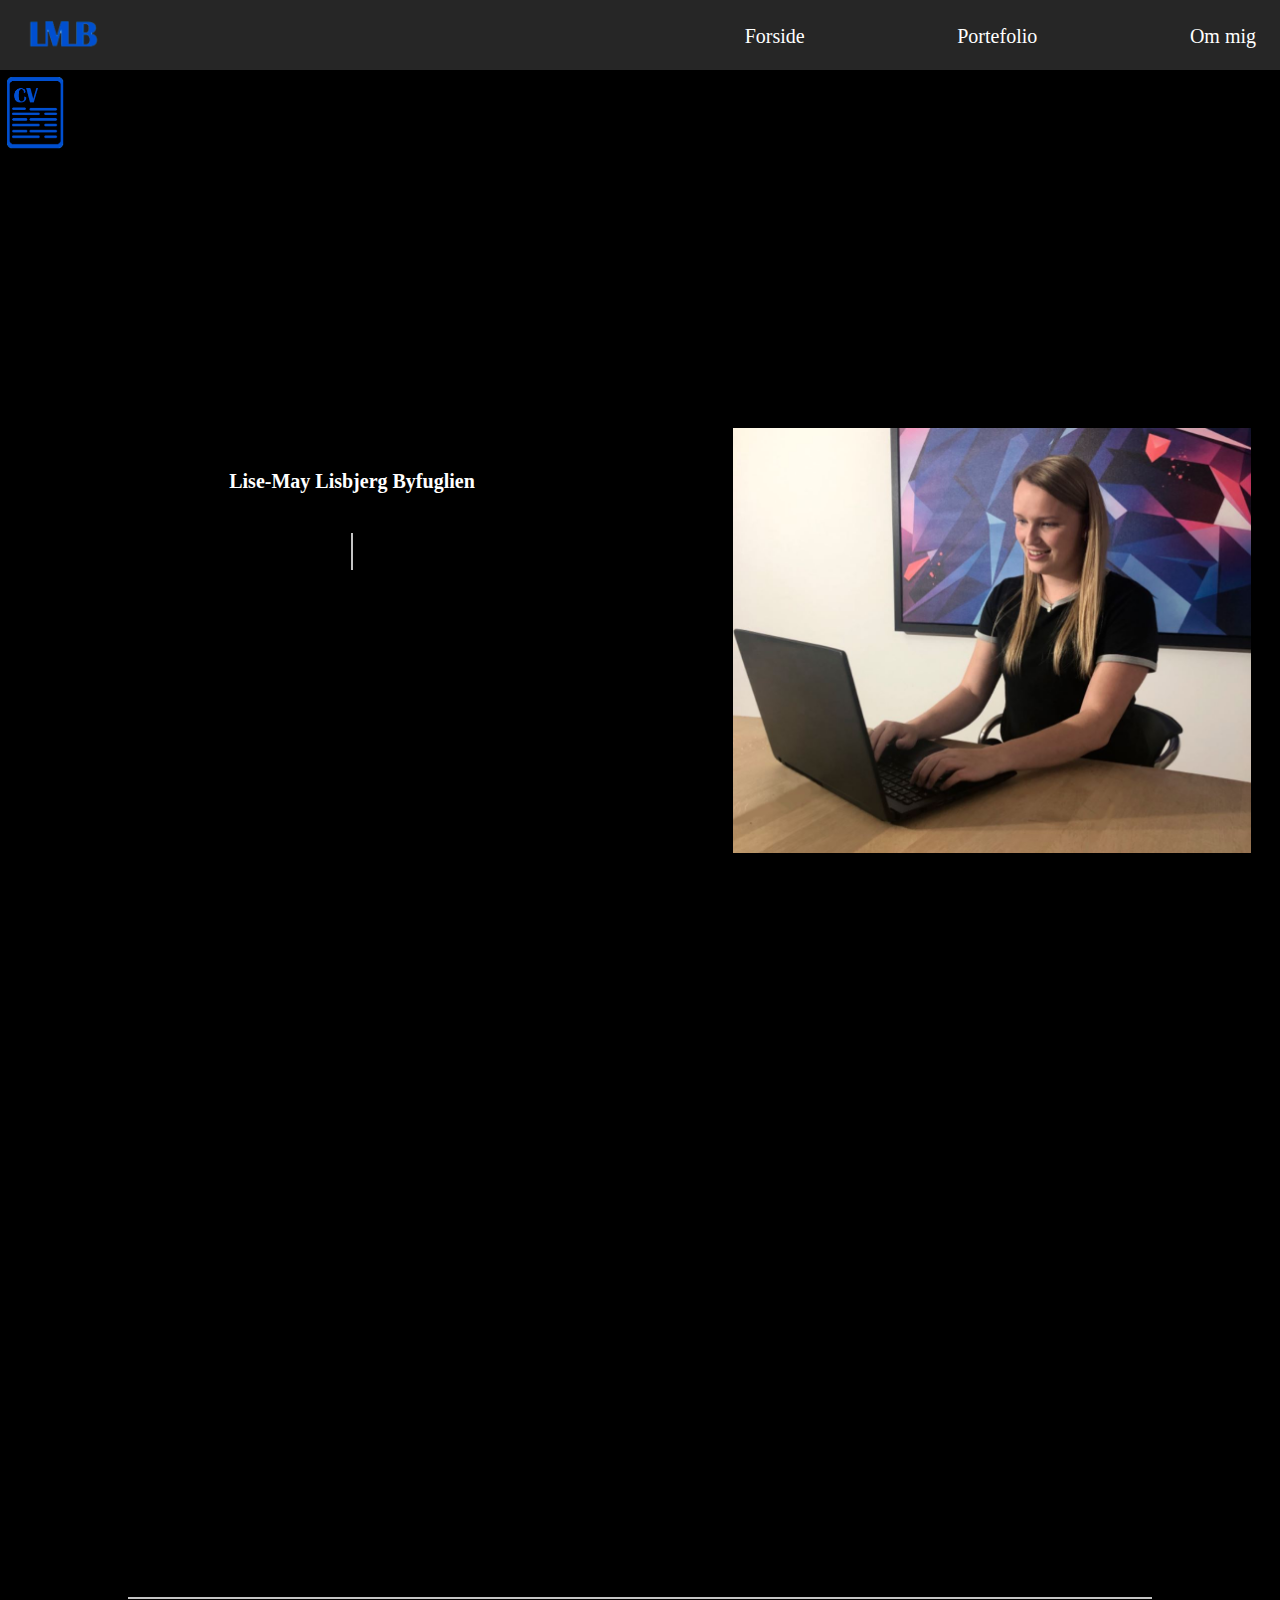
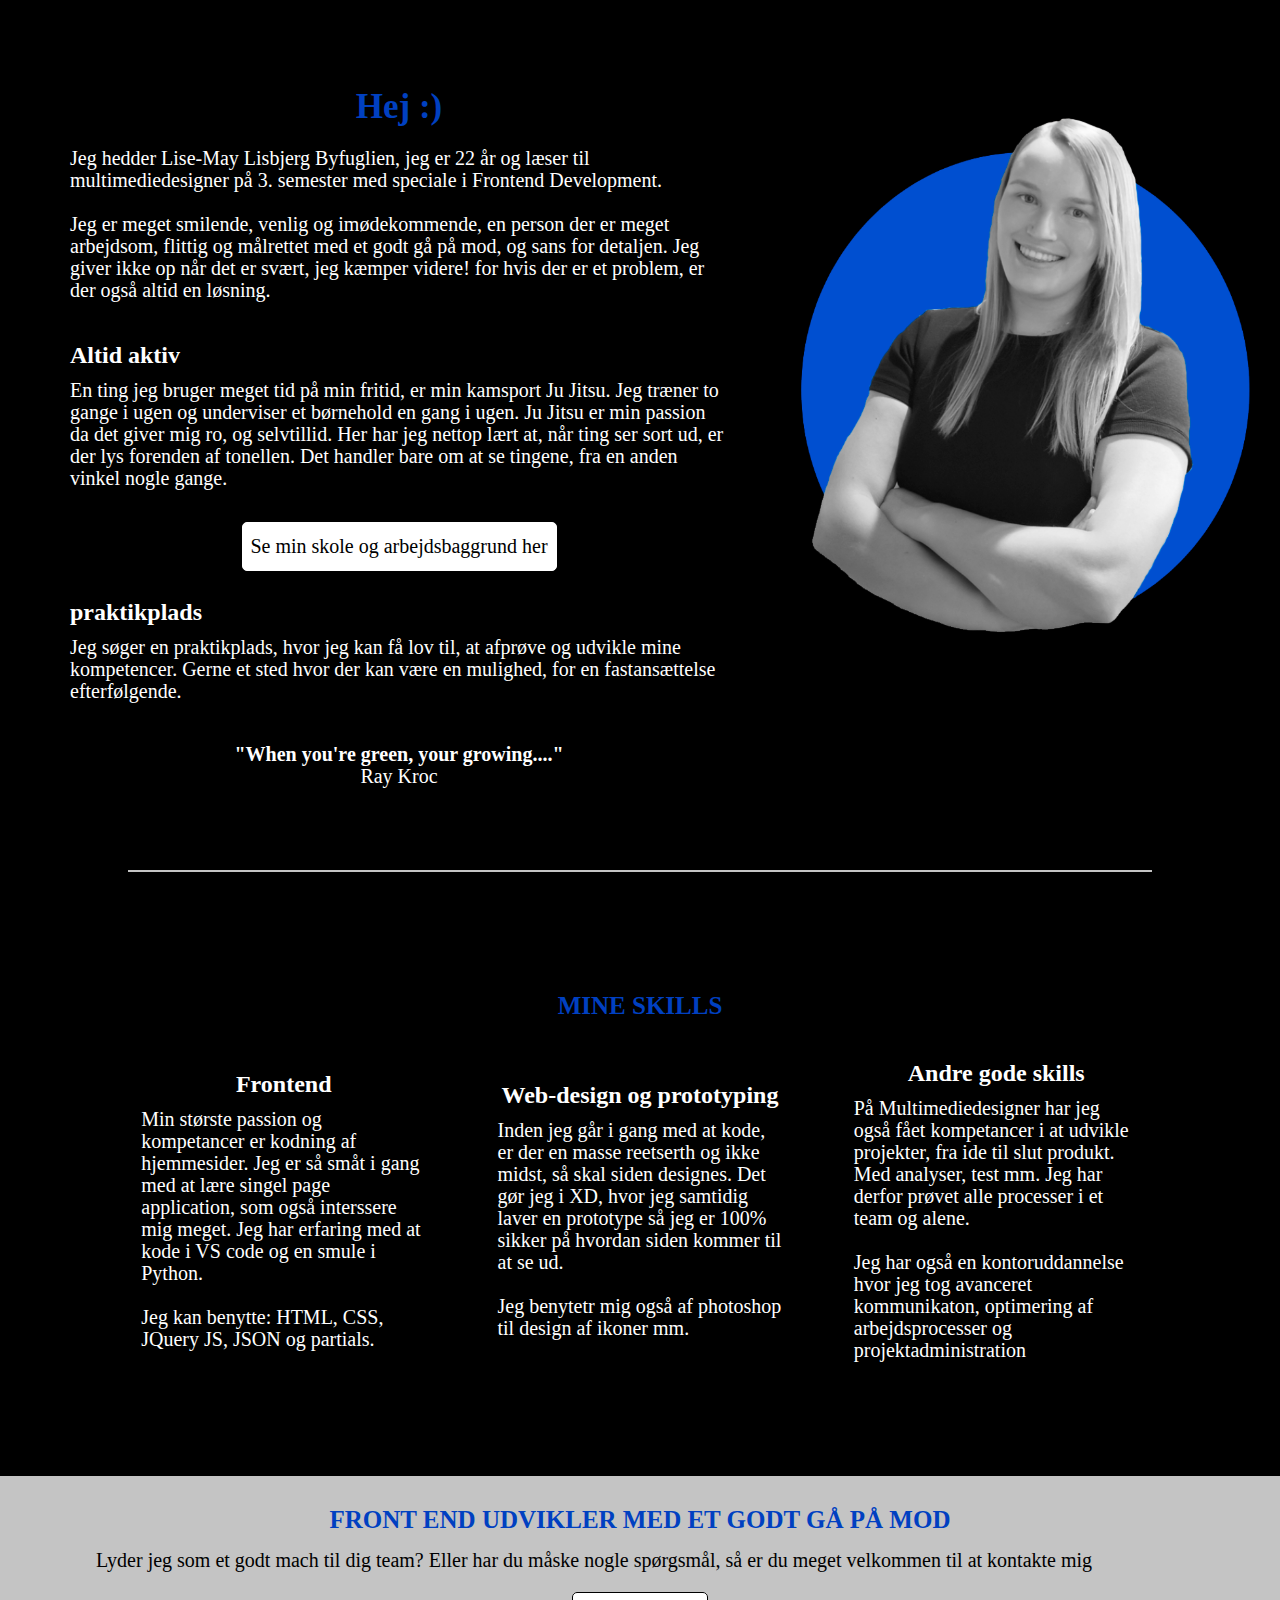
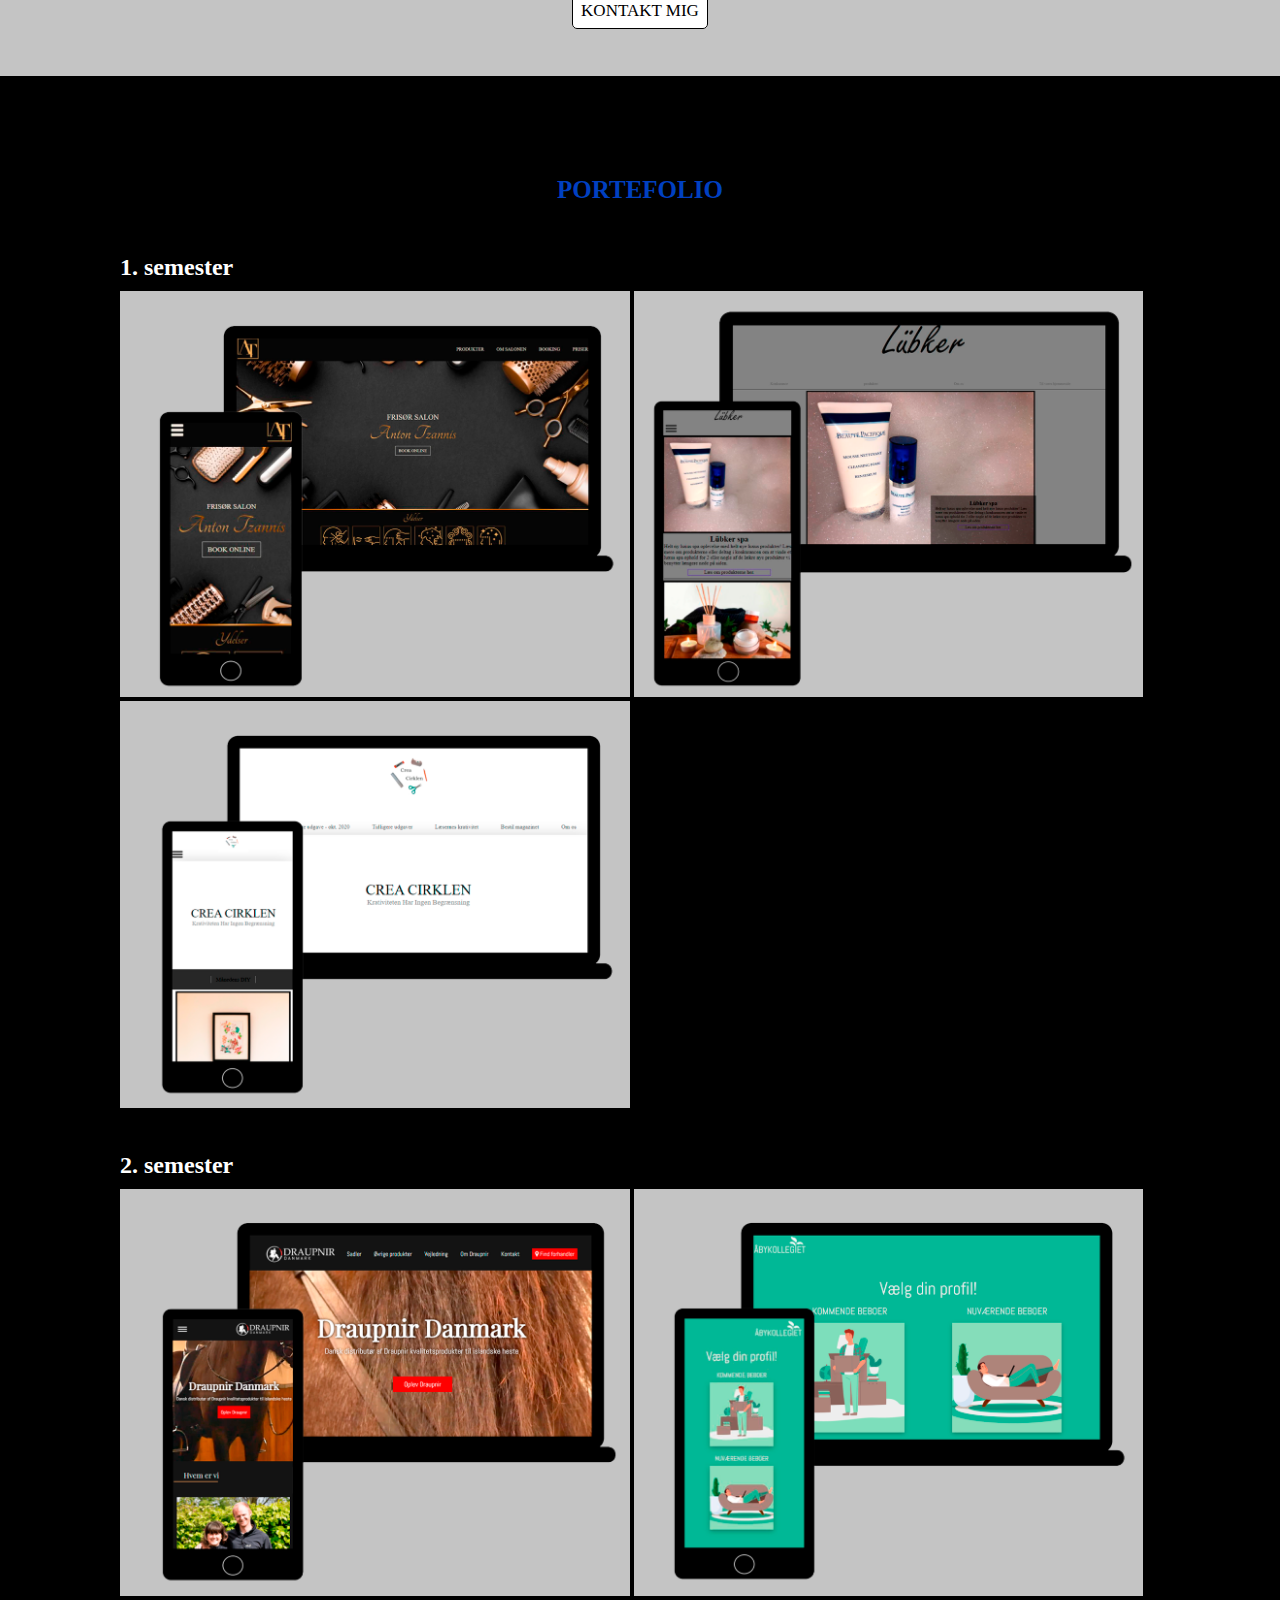
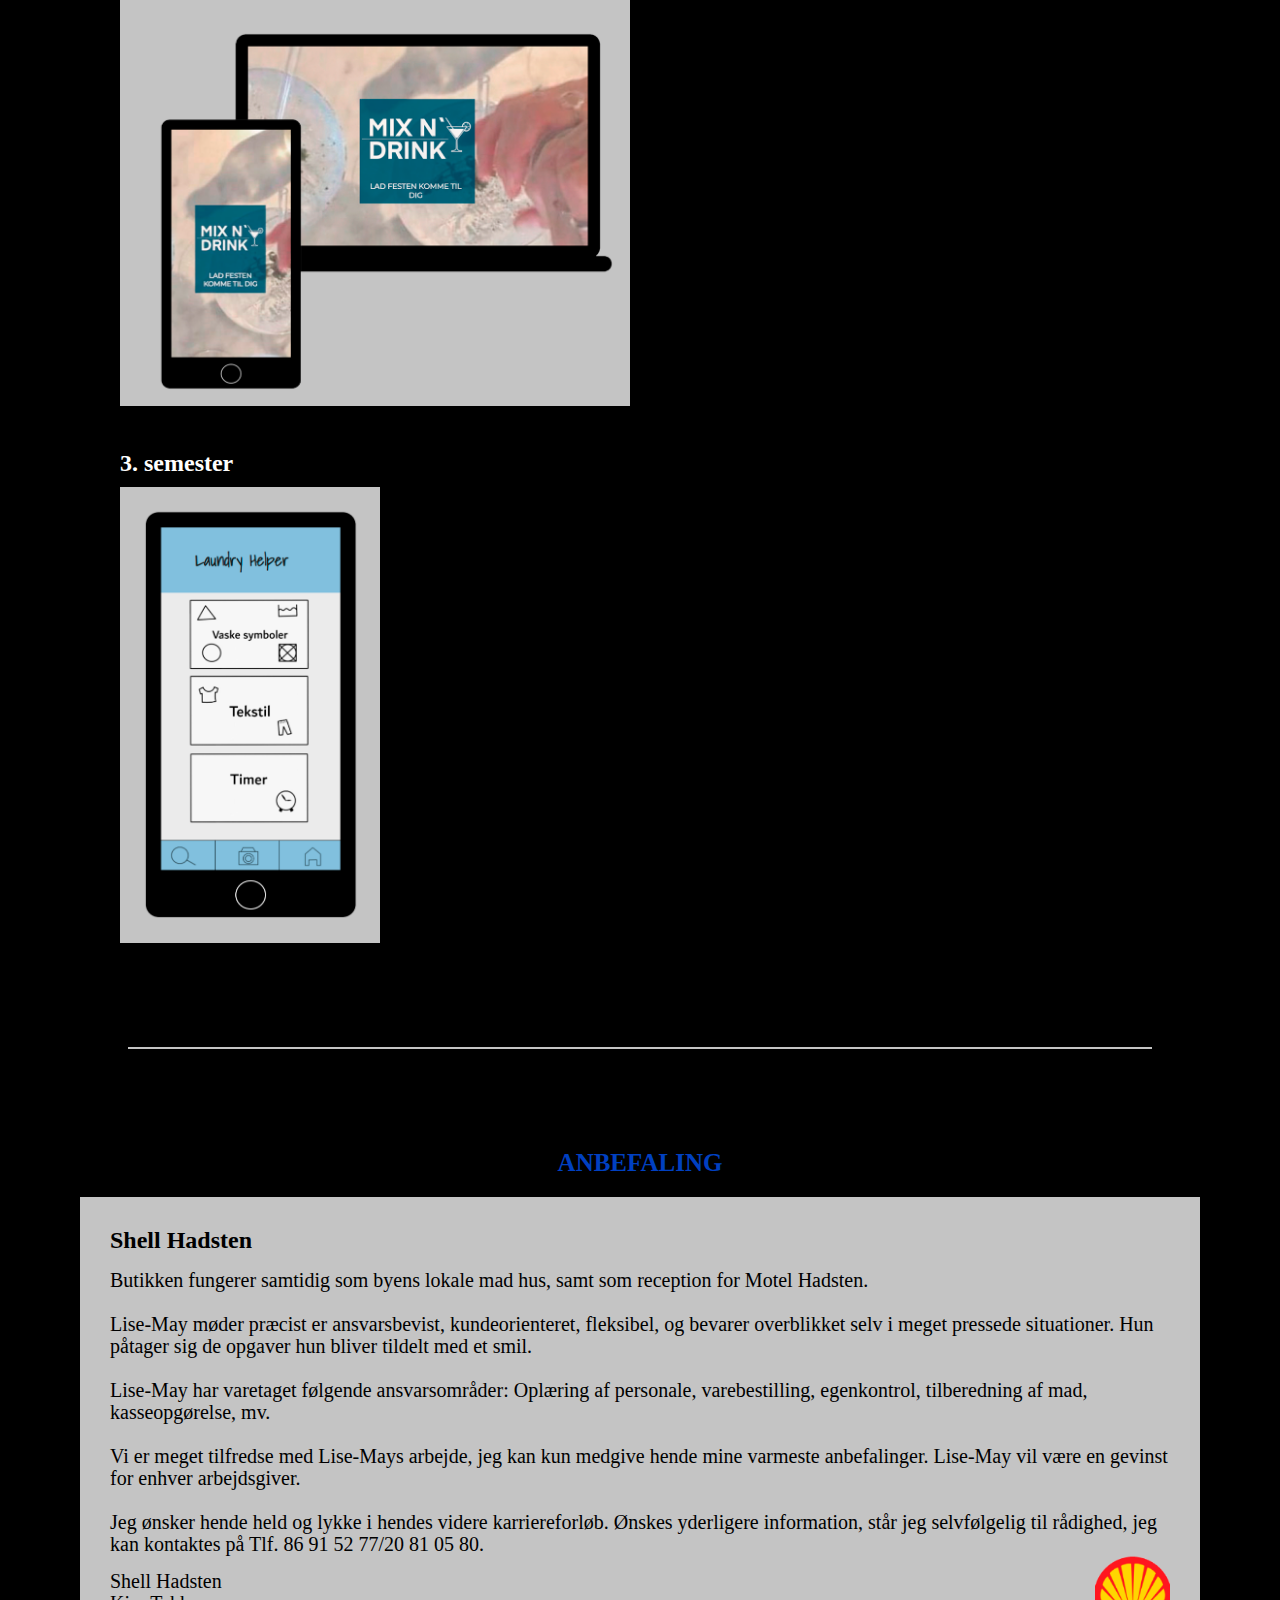
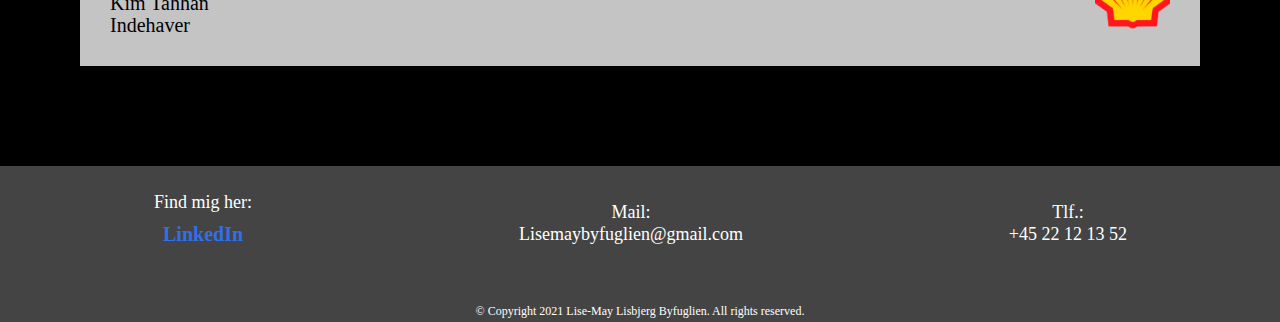
==== commit 82ebd61f: "foto af mig - helt færdig kode" ====
--- a/index.html
+++ b/index.html
@@ -61,7 +61,7 @@
         <article class="about_article">
           <h2 class="h2_about_me">Hej :)</h2>
           <p class="p_info">Jeg hedder Lise-May Lisbjerg Byfuglien, jeg er 22 år og læser til multimediedesigner på 3. semester med speciale i Frontend Development. 
-          Jeg  er meget smilende, venlig og imødekommende, en person der er meget arbejdsom, flittig og målrettet med et godt gå på mod, og sans for
+          <br><br>Jeg  er meget smilende, venlig og imødekommende, en person der er meget arbejdsom, flittig og målrettet med et godt gå på mod, og sans for
           detaljen. Jeg giver ikke op når det er svært, jeg kæmper videre! for hvis der er et problem, er der også altid en løsning.
           </p>
         </article>
@@ -84,6 +84,8 @@
         </article>
       </div>
       <div class="col_right_about">
+        <img class="img_about_me" src="img/mig-blå-cirkel.png" alt="Billede af mig med en blå cirkel">
+      </div>
     </section>
 
     <div class="line_horizontal skills_line"></div>
--- a/css/style.css
+++ b/css/style.css
@@ -277,7 +277,7 @@
 /*---------- om mig - forside --------- */
 .h2_about_me {
   color: #0040C1;
-  font-size: 24px;
+  font-size: 25px;
   text-align: center;
   font: "Lora", serif;
 }
@@ -316,6 +316,16 @@
 .the_qout {
   font-size: 20px;
   font-weight: bold;
+}
+
+.img_about_me {
+  width: 50%;
+  display: -webkit-box;
+  display: -ms-flexbox;
+  display: flex;
+  margin-right: auto;
+  margin-left: auto;
+  padding-bottom: 50px;
 }
 
 /*-----*/
@@ -673,6 +683,12 @@
     font-size: 20px;
   }
   /*--om mig + mine skills---*/
+  .h2_about_me {
+    color: #0040C1;
+    font-size: 30px;
+    font: "Lora", serif;
+    padding-bottom: 10px;
+  }
   .h2_front_page {
     font-size: 18px;
   }
@@ -881,6 +897,12 @@
     padding-bottom: 600px;
   }
   /*---------- forside om mig --------- */
+  .h2_about_me {
+    color: #0040C1;
+    font-size: 35px;
+    font: "Lora", serif;
+    padding-bottom: 10px;
+  }
   .about_me {
     display: -ms-grid;
     display: grid;
@@ -916,6 +938,15 @@
   }
   .background_link {
     font-size: 20px;
+  }
+  .img_about_me {
+    width: 95%;
+    display: -webkit-box;
+    display: -ms-flexbox;
+    display: flex;
+    margin-right: auto;
+    margin-left: auto;
+    padding-top: 59px;
   }
   /*---------- Skills - forside --------- */
   .my_skills {
@@ -1169,6 +1200,12 @@
     padding-right: 22px;
   }
   /*---------- forside om mig --------- */
+  .h2_about_me {
+    color: #0040C1;
+    font-size: 35px;
+    font: "Lora", serif;
+    padding-bottom: 10px;
+  }
   .about_me {
     display: -ms-grid;
     display: grid;
@@ -1207,6 +1244,15 @@
   }
   .p_info {
     word-spacing: 2px;
+  }
+  .img_about_me {
+    width: 95%;
+    display: -webkit-box;
+    display: -ms-flexbox;
+    display: flex;
+    margin-right: auto;
+    margin-left: auto;
+    padding-top: 0px;
   }
   /*---------- Skills - forside --------- */
   .my_skills {
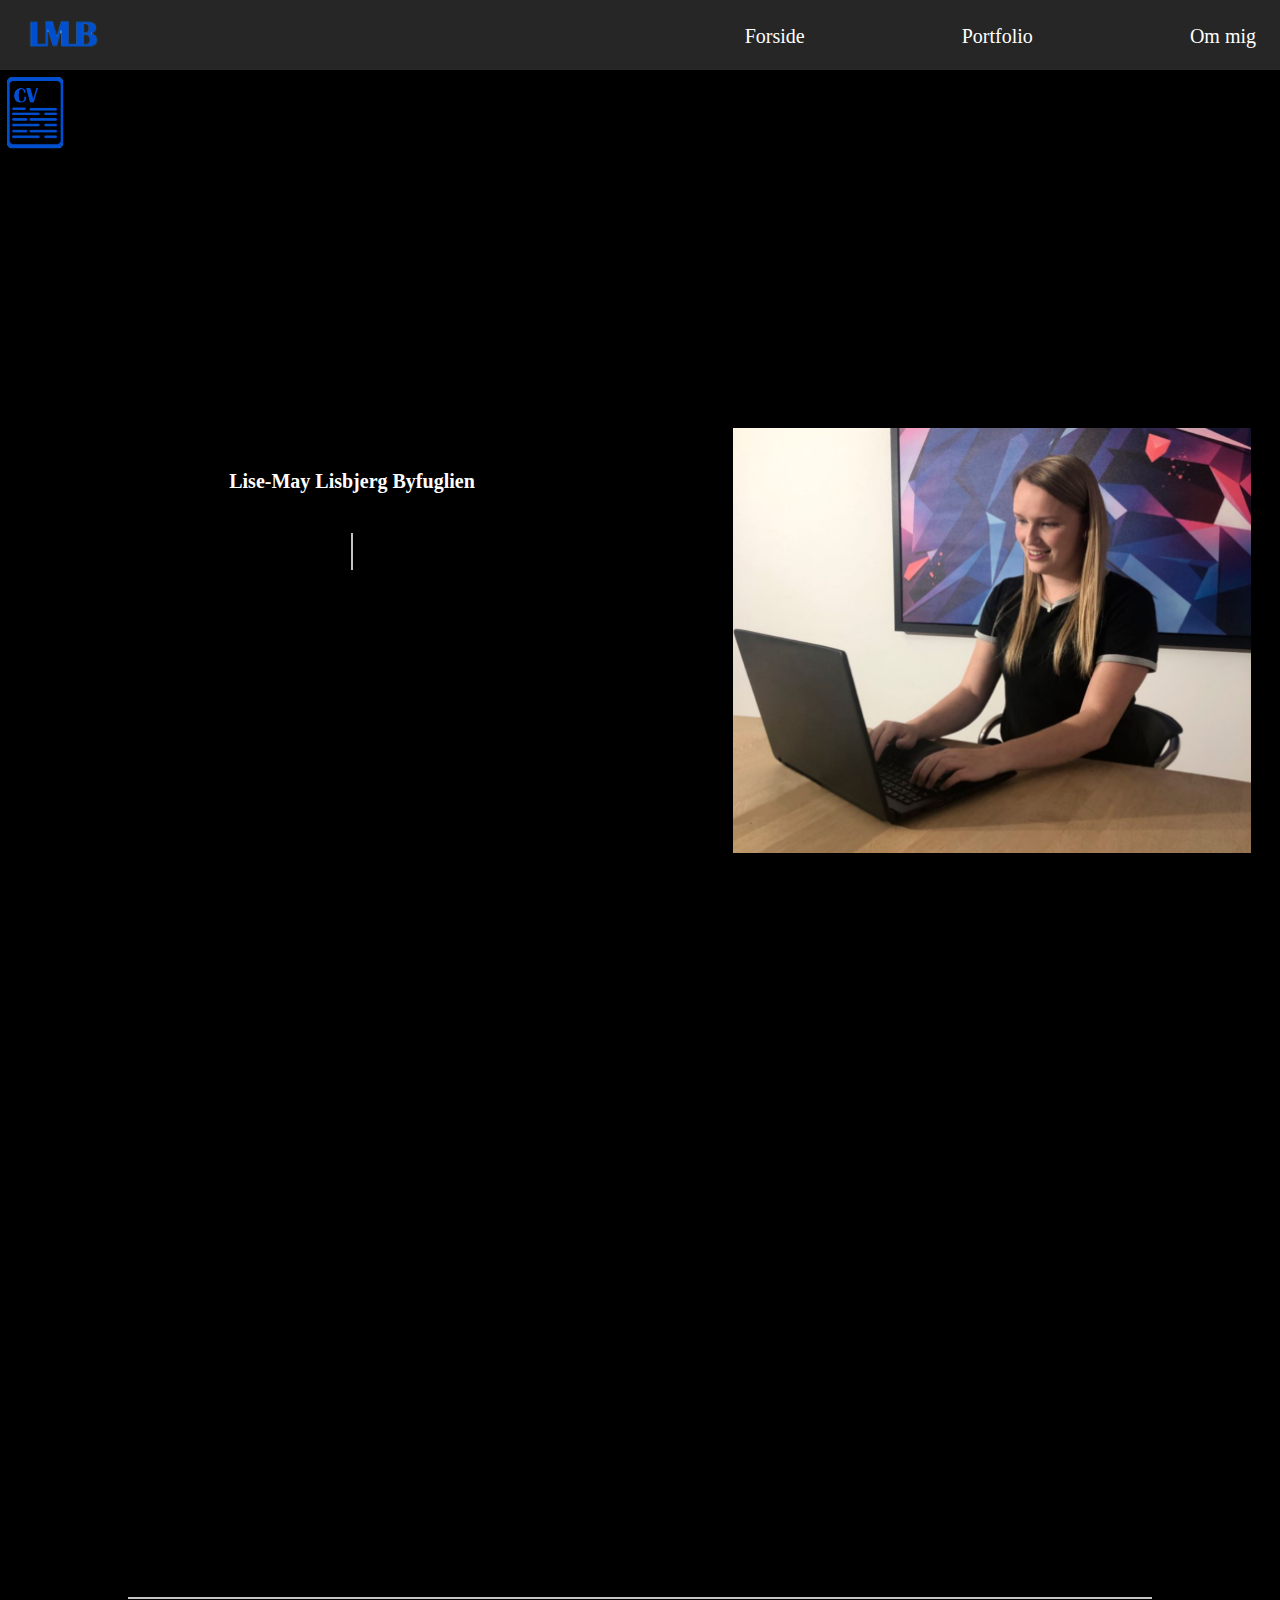
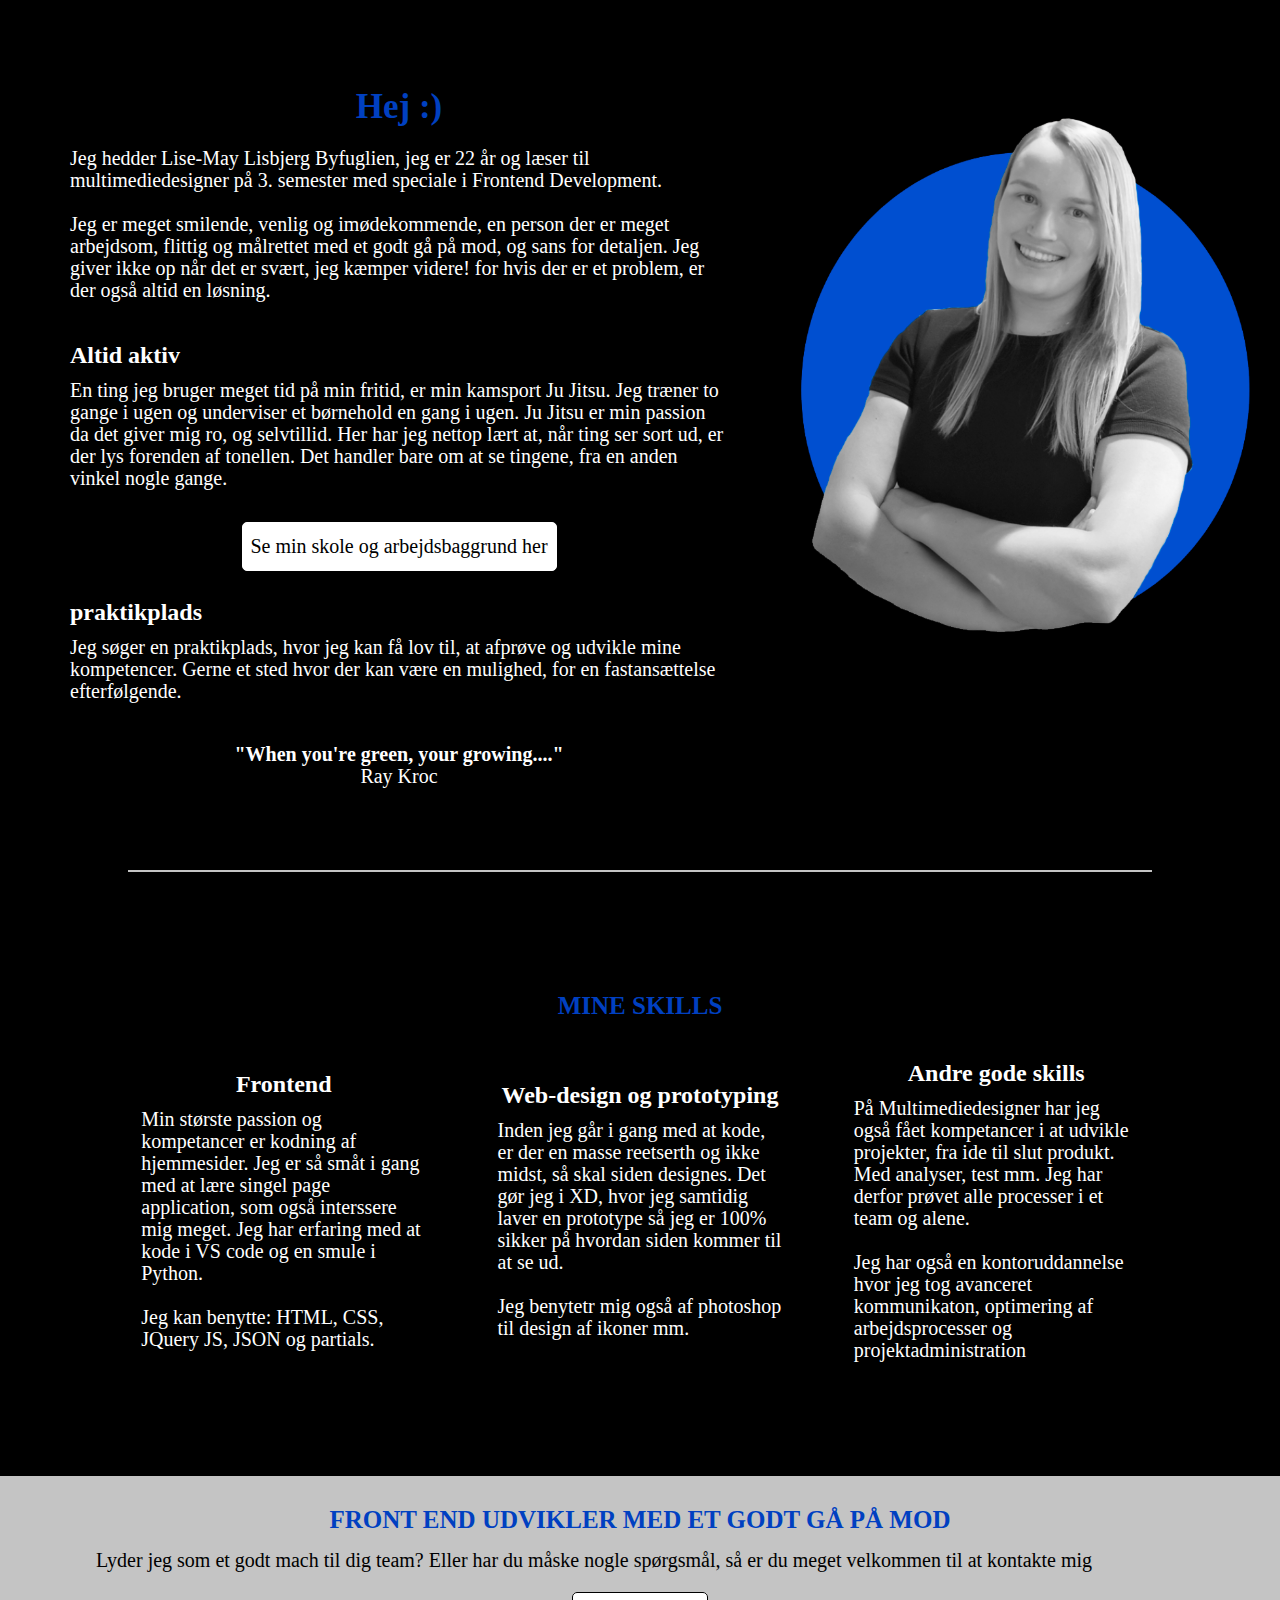
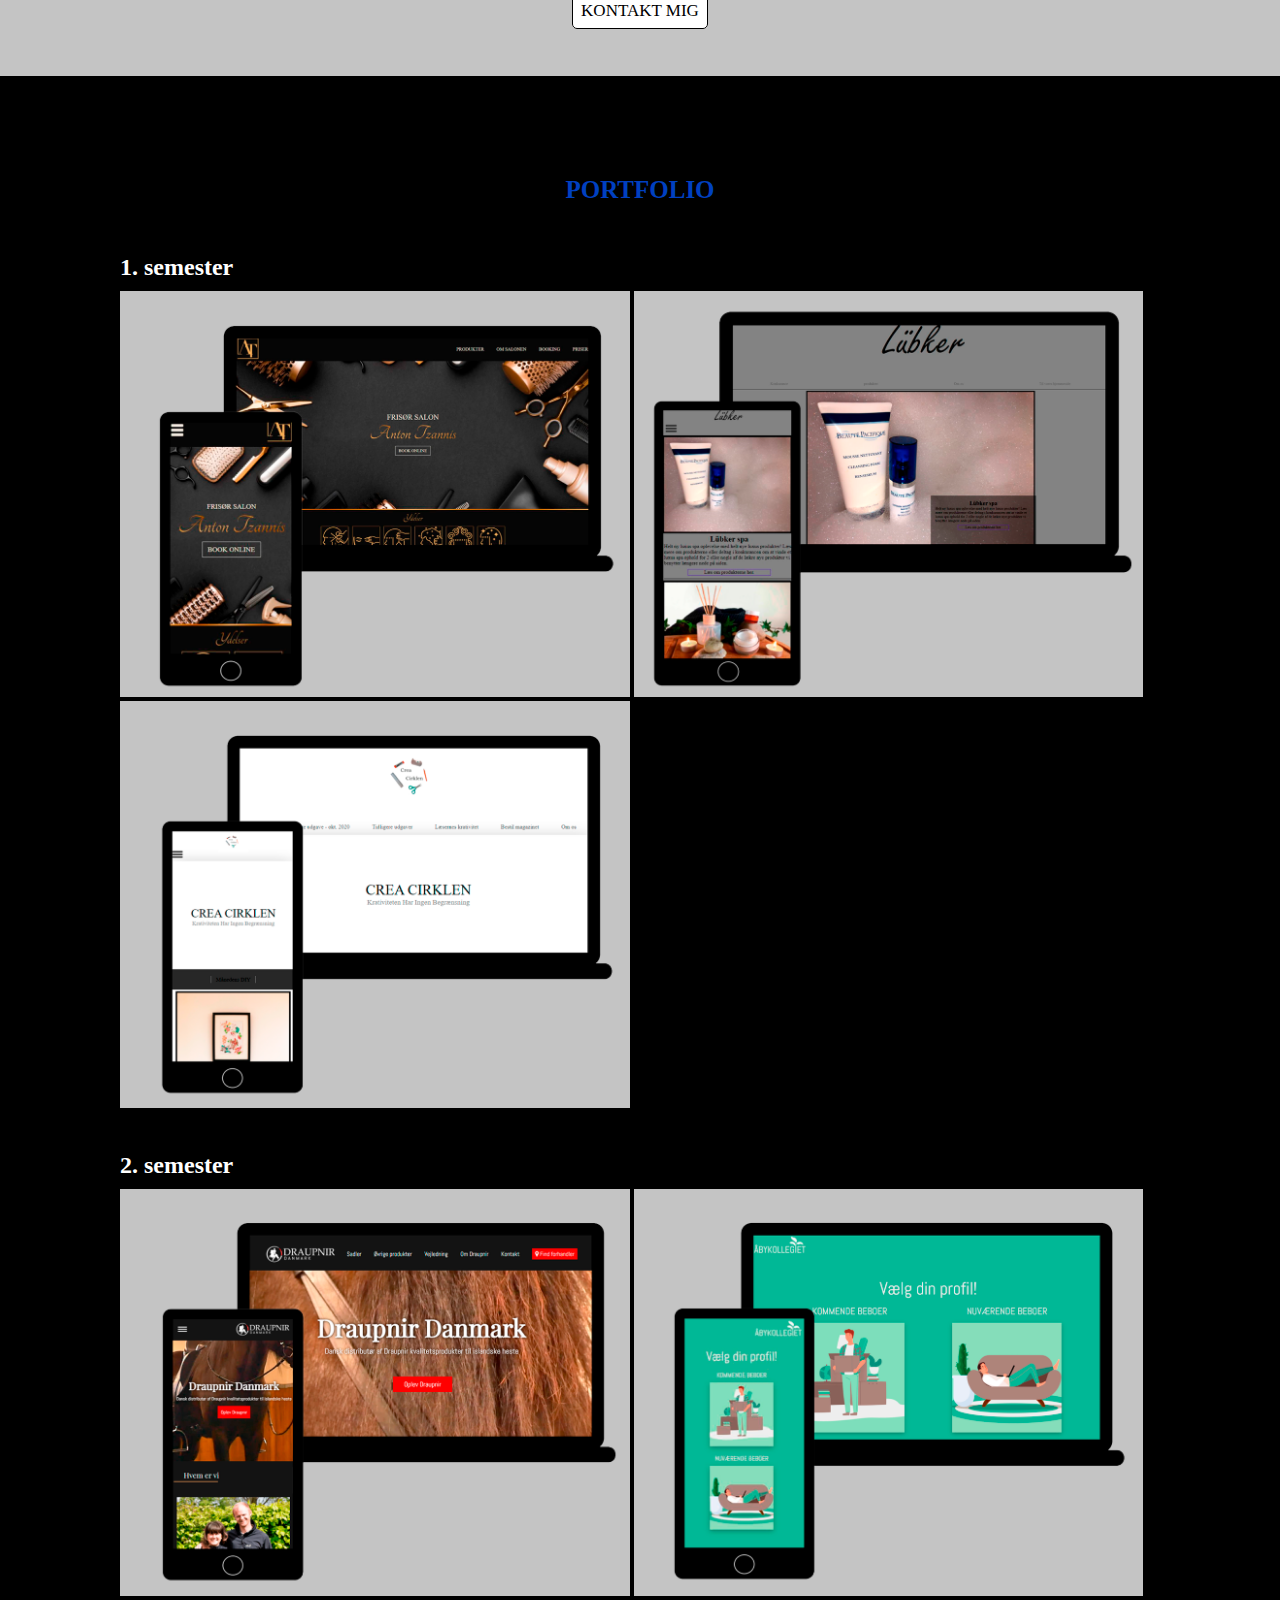
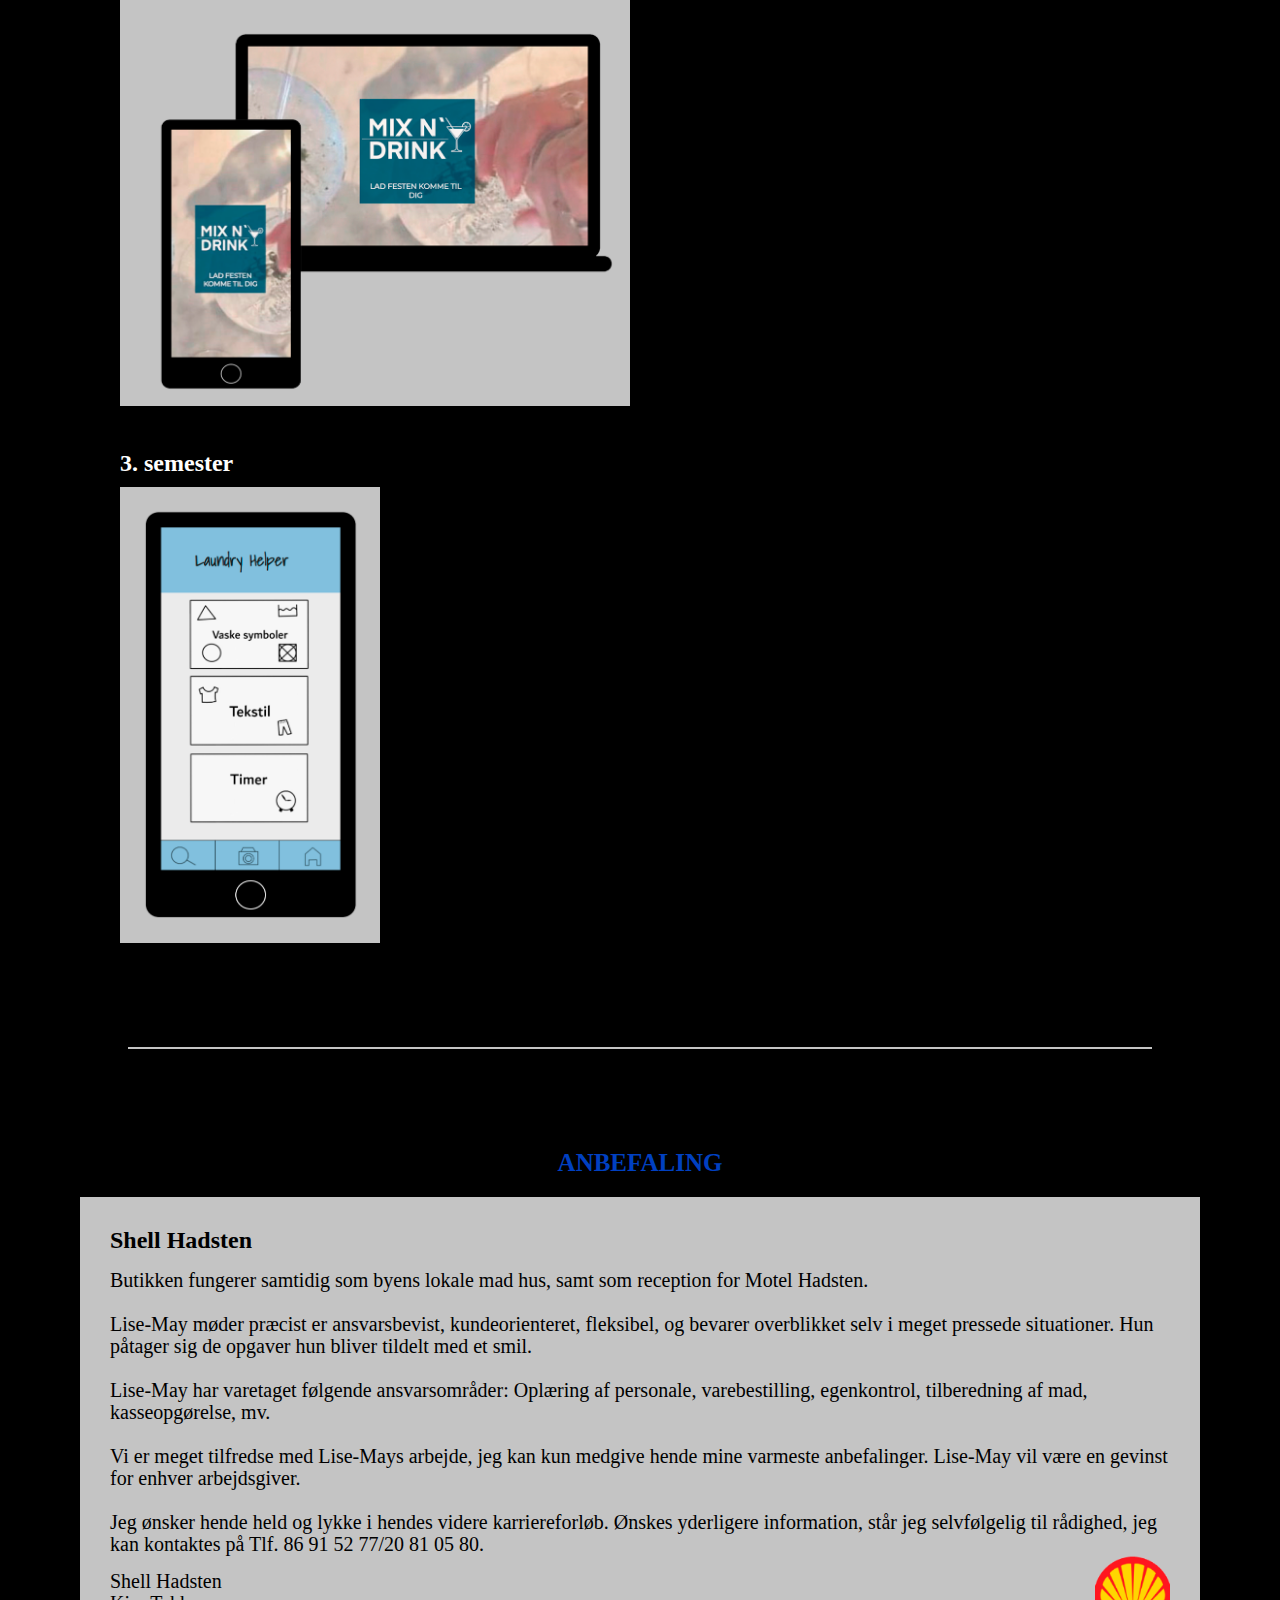
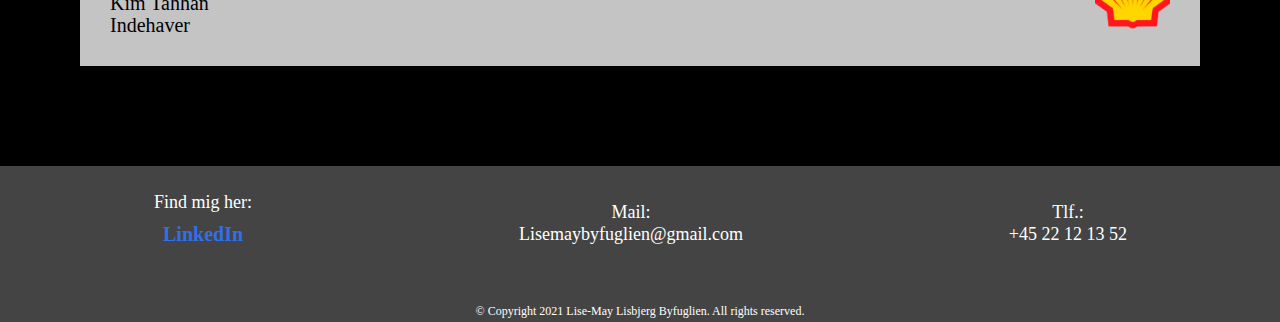
==== commit 2eaa5e56: "Rettelse af stavefejl" ====
--- a/index.html
+++ b/index.html
@@ -24,7 +24,7 @@
                 <a href="index.html" class="nav-link">Forside</a>
             </li>
             <li class="nav-item">
-                <a href="#Portefolio" class="nav-link">Portefolio</a>
+                <a href="#Portefolio" class="nav-link">Portfolio</a>
             </li>
             <li class="nav-item">
                 <a href="#om" class="nav-link">Om mig</a>
@@ -126,7 +126,7 @@
     <div id="Portefolio"></div>
 
     <section class="my_projects">
-      <h2 class="h2_projects">Portefolio</h2>
+      <h2 class="h2_projects">Portfolio</h2>
 
       <article>
         <h3 class="h3_semester">1. semester</h3>
@@ -194,7 +194,7 @@
       <section class="footer_section">
         <article class="some">
           <p class="p_some">Find mig her:</p>
-            <a href="#" class="">
+            <a href="https://www.linkedin.com/in/lise-may-lisbjerg-byfuglien-082bb2169/?originalSubdomain=dk" class="linkedin">
               <p class="ln">LinkedIn</p>
           </a>
         </article>
--- a/css/style.css
+++ b/css/style.css
@@ -985,8 +985,12 @@
     padding: 8px;
   }
   /*---------- Baggrund - underside --------- */
+  .background_info {
+    padding: 100px 0 132px 0;
+  }
   .h1_background {
     padding-left: 13%;
+    padding-bottom: 40px;
   }
   .background_info_wrapper {
     display: -webkit-box;
@@ -1296,9 +1300,13 @@
     padding: 5px;
   }
   /*---------- Baggrund - underside --------- */
+  .background_info {
+    padding: 100px 0 132px 0;
+  }
   .h1_background {
     font-size: 40px;
-    padding-left: 9%;
+    padding-left: 11%;
+    padding-bottom: 30px;
   }
   .background_info_wrapper {
     display: -webkit-box;
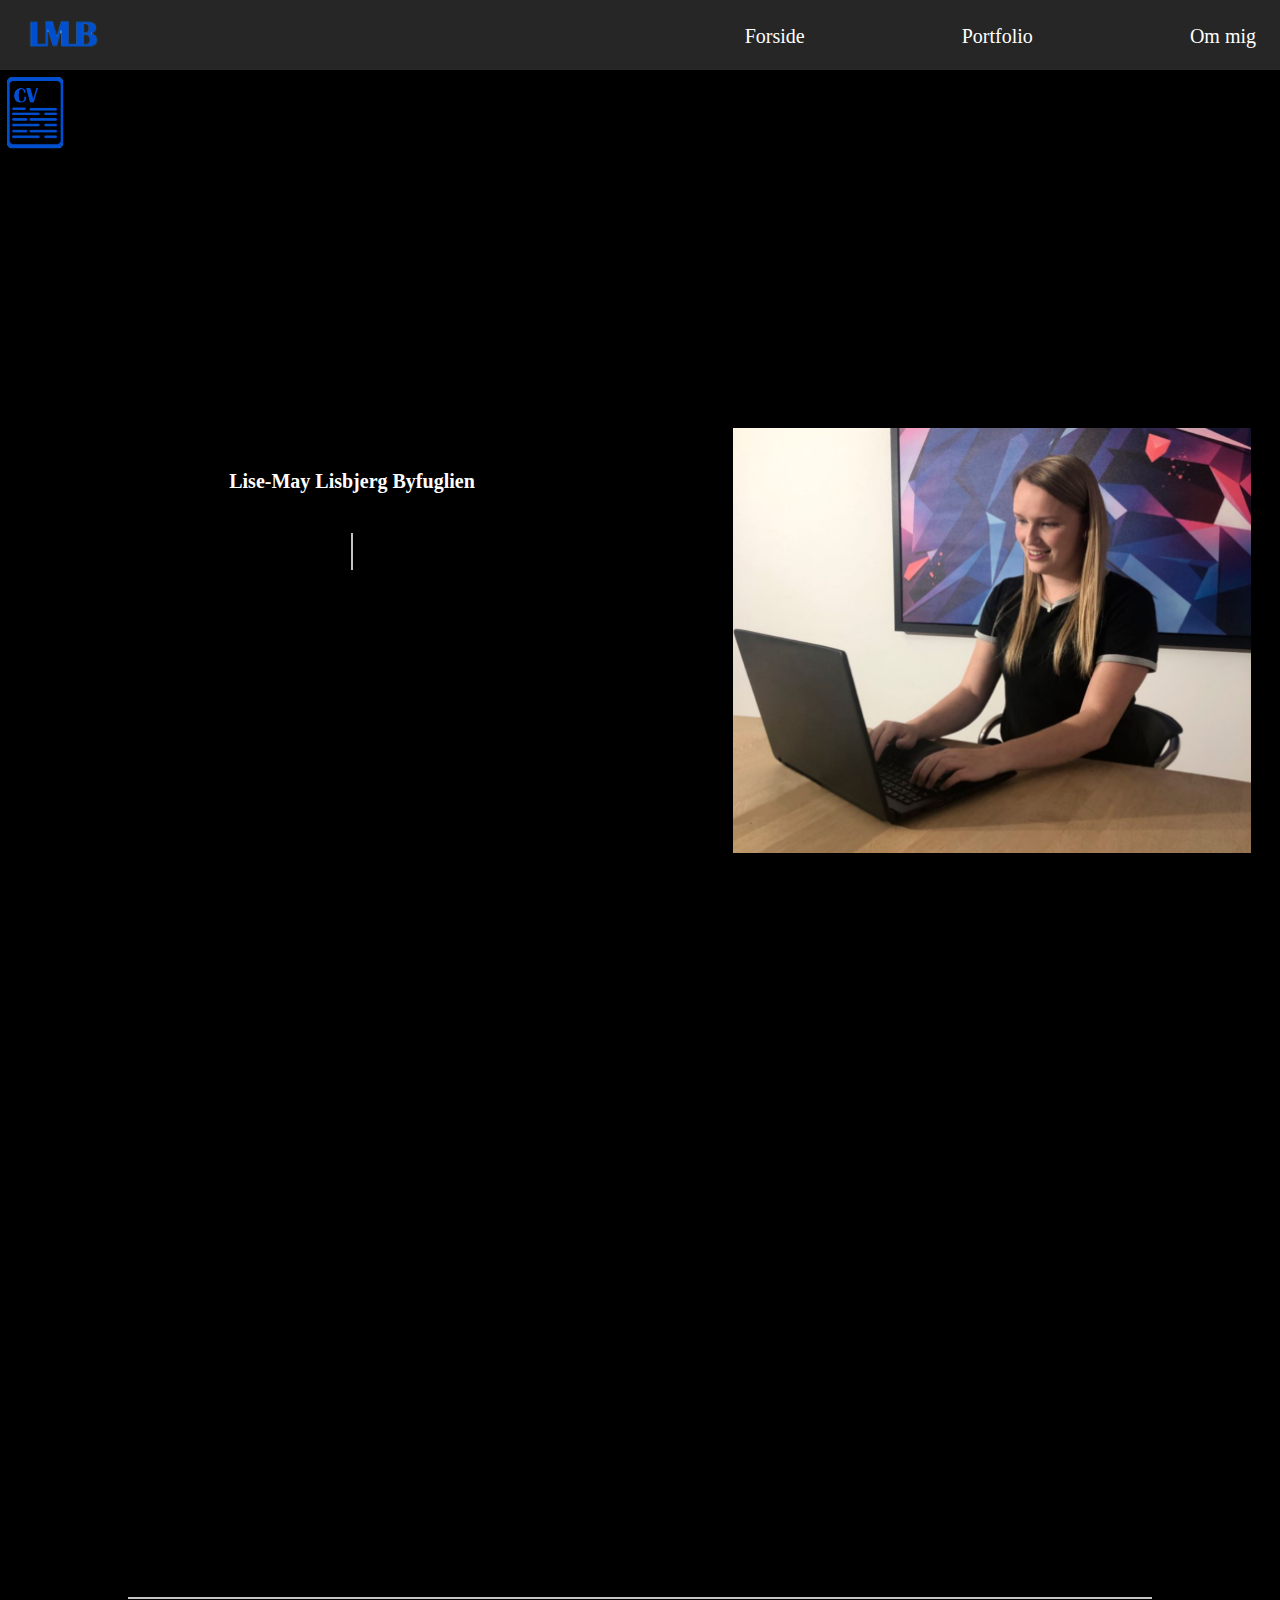
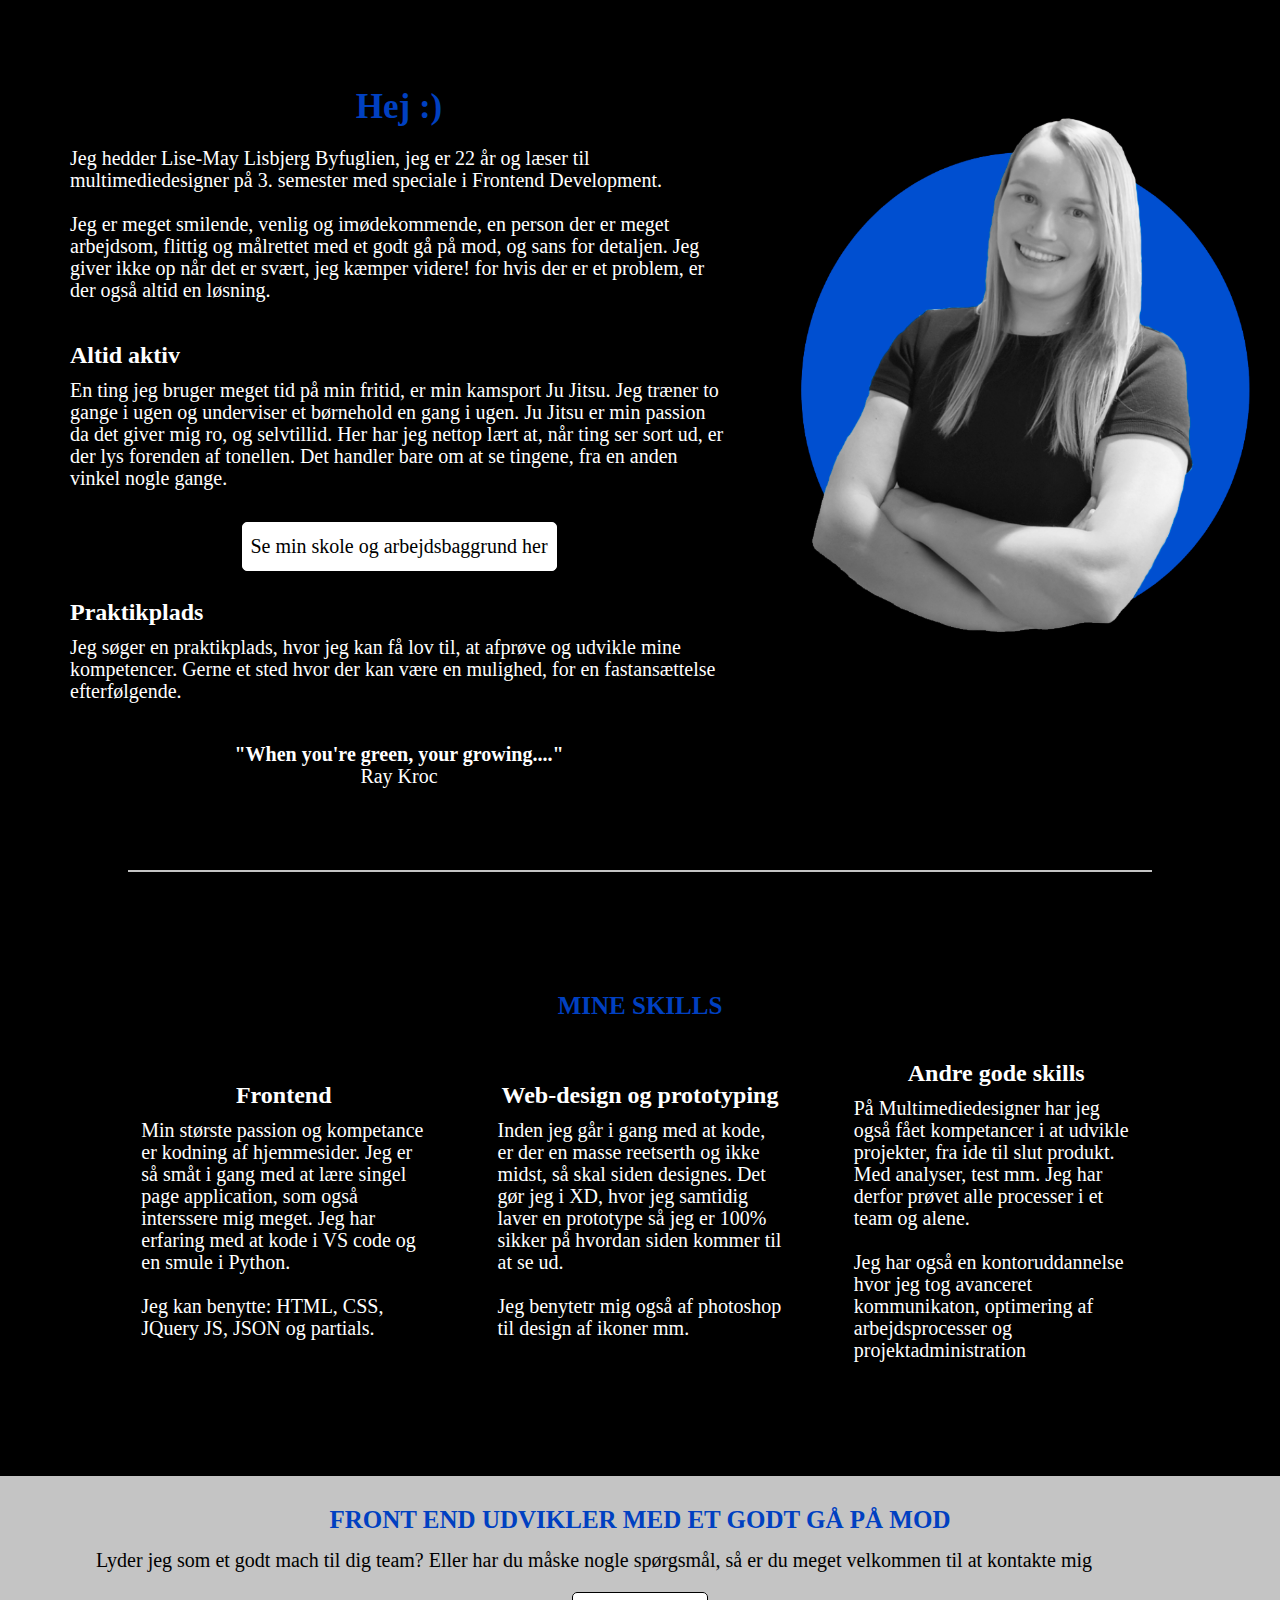
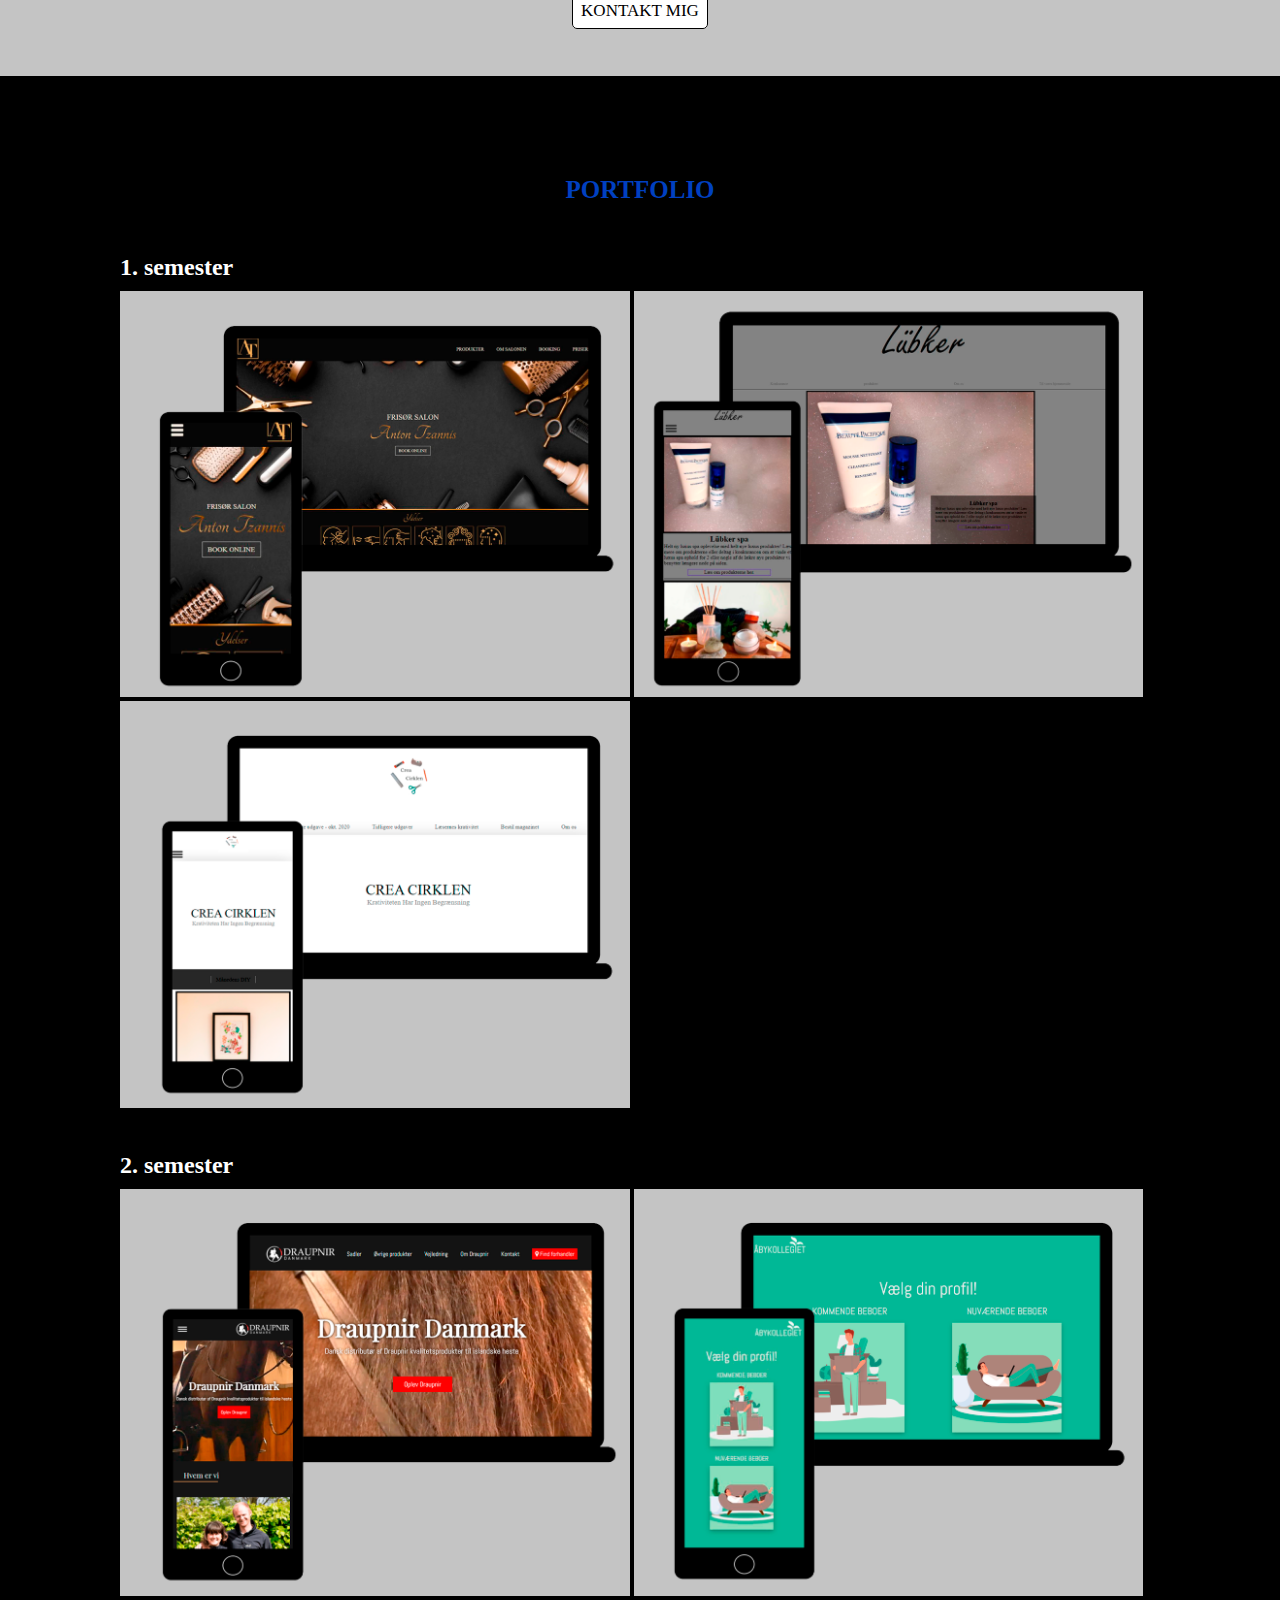
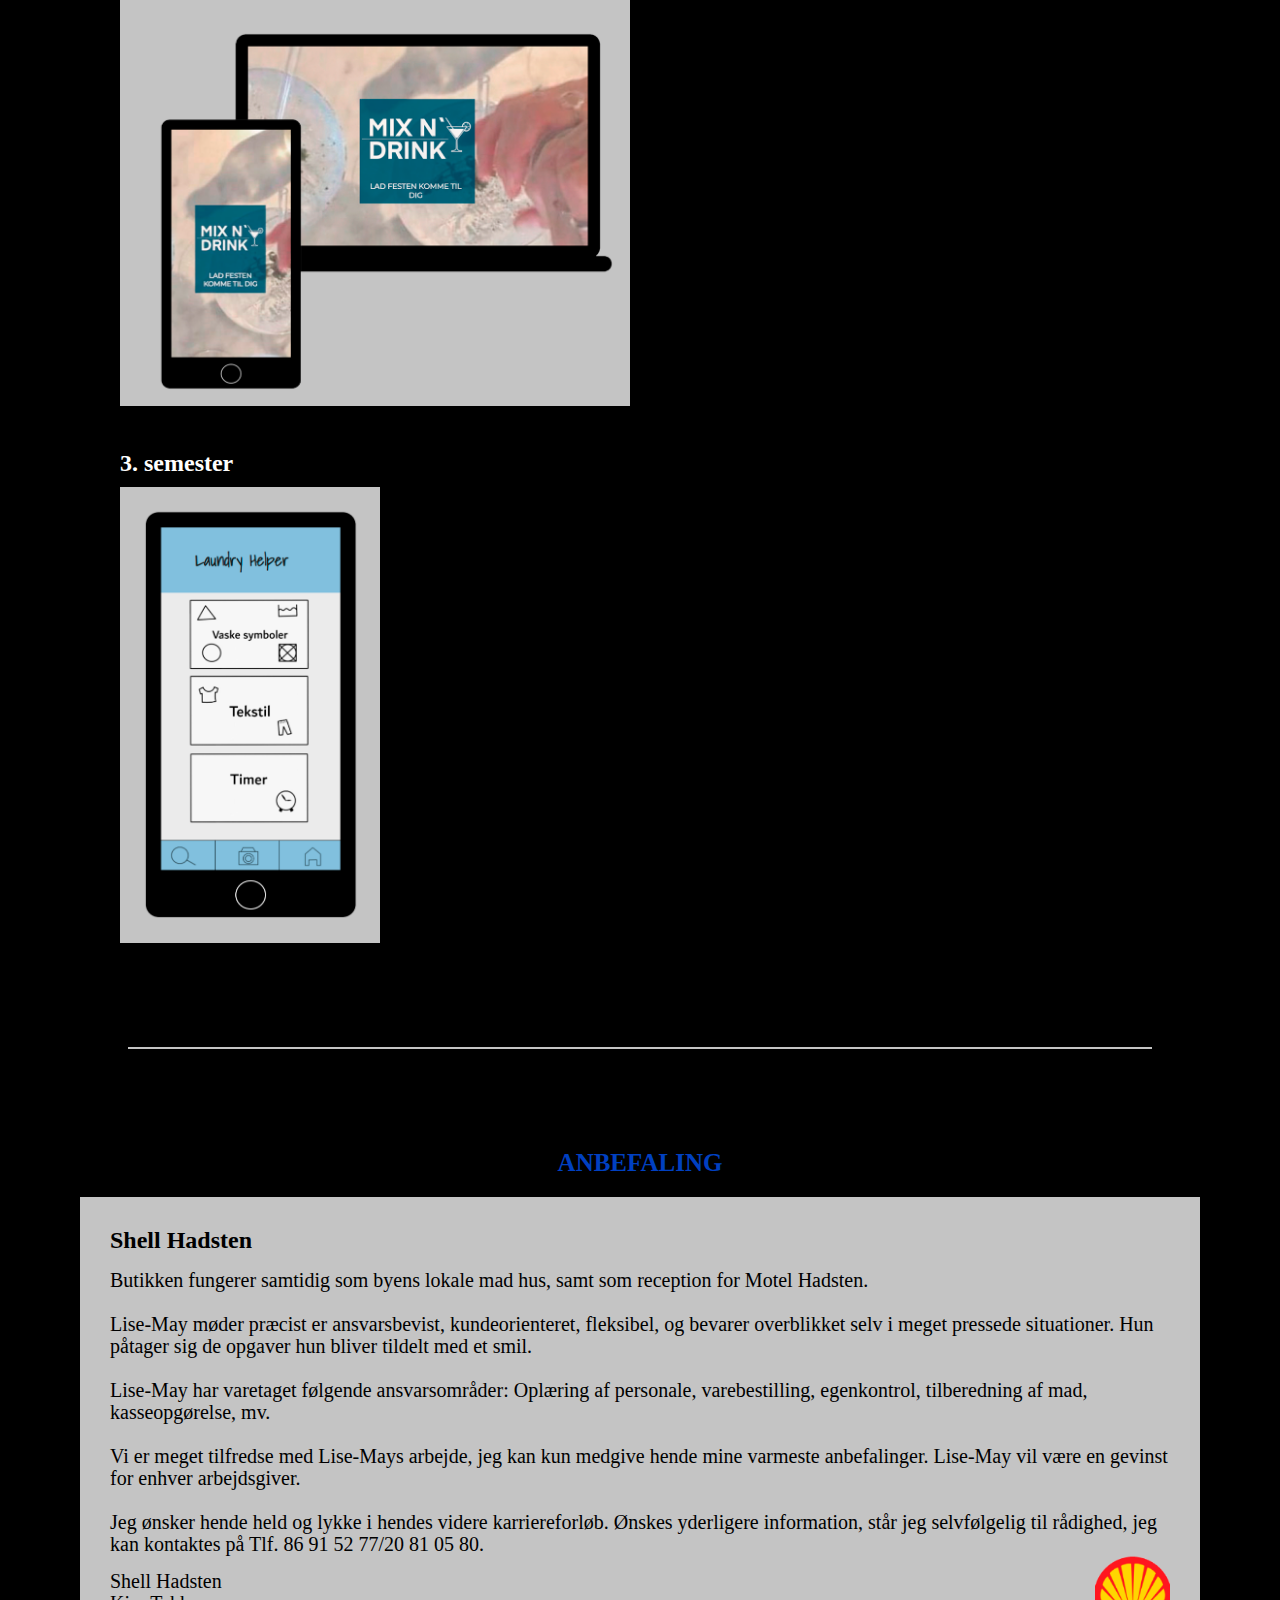
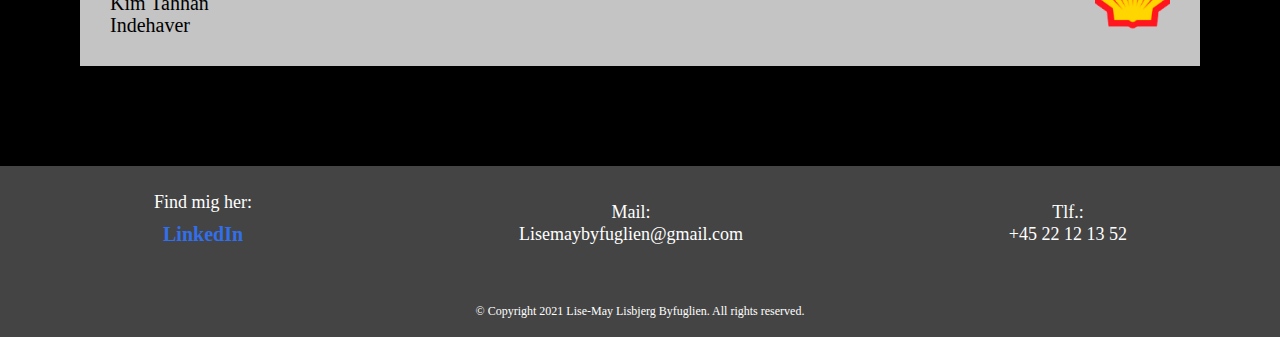
==== commit 98b4ce2e: "Rettelser" ====
--- a/index.html
+++ b/index.html
@@ -75,7 +75,7 @@
           <a class="background_link" href="pages/Baggrund.html">Se min skole og arbejdsbaggrund her</a>
         </article>
         <article class="about_article">
-          <h3 class="h3_about_me">praktikplads</h3>
+          <h3 class="h3_about_me">Praktikplads</h3>
           <p class="p_info">Jeg søger en praktikplads, hvor jeg kan få lov til, at afprøve og udvikle mine kompetencer. Gerne et sted hvor der kan være en mulighed, for en fastansættelse efterfølgende.</p>
         </article>
         <article class="about_article qout">
@@ -94,7 +94,7 @@
       <div class="skills_wrapper">
         <article class="skills_part">
           <h3 class="h3_skills_part">Frontend</h3>
-          <p class="p_skills">Min største passion og kompetancer er kodning af hjemmesider. Jeg er så småt i gang med at lære singel page application, som også interssere mig meget. Jeg har erfaring med at kode i VS code og en smule i Python.
+          <p class="p_skills">Min største passion og kompetance er kodning af hjemmesider. Jeg er så småt i gang med at lære singel page application, som også interssere mig meget. Jeg har erfaring med at kode i VS code og en smule i Python.
             <br><br> Jeg kan benytte: HTML, CSS, JQuery JS, JSON og partials.
             </p>
         </article>
--- a/css/style.css
+++ b/css/style.css
@@ -644,6 +644,7 @@
   text-align: center;
   font-size: 12px;
   padding-top: 20px;
+  padding-bottom: 15px;
 }
 
 /* ----------------------------------------------------------------- */
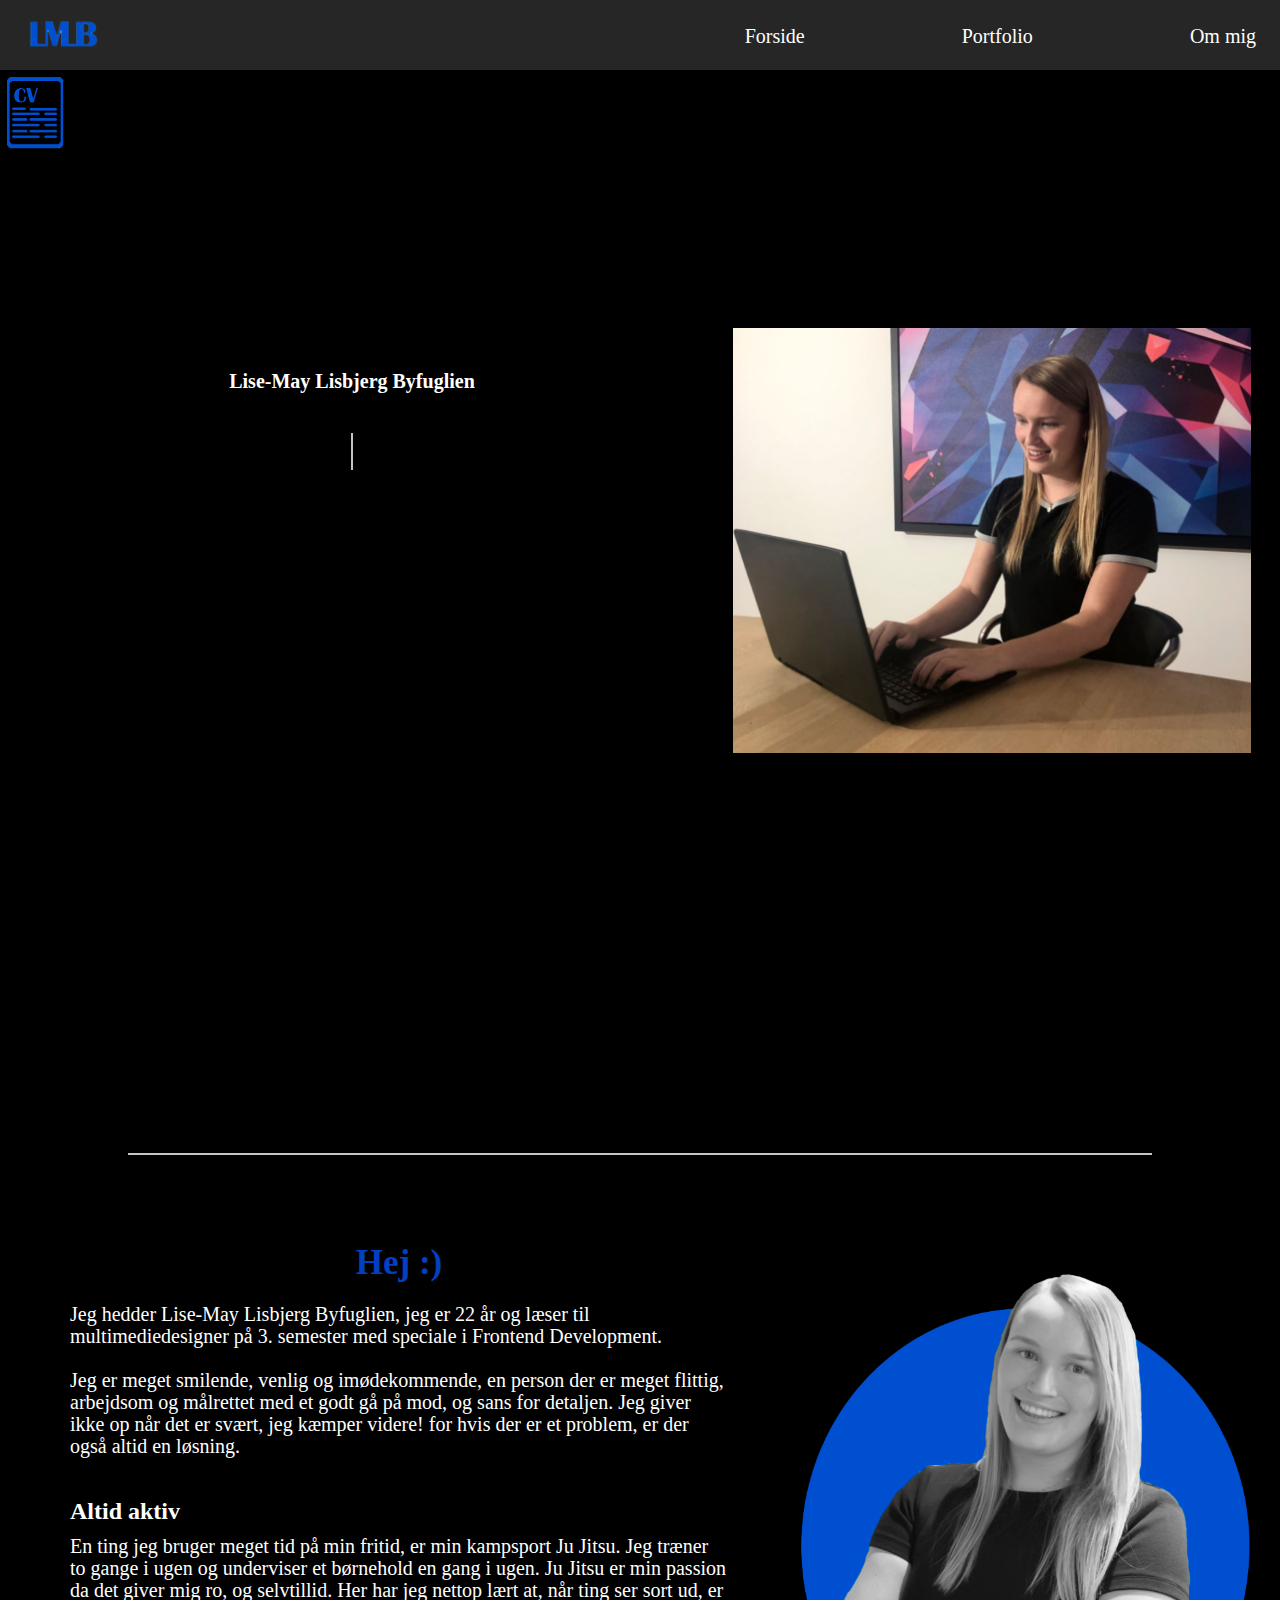
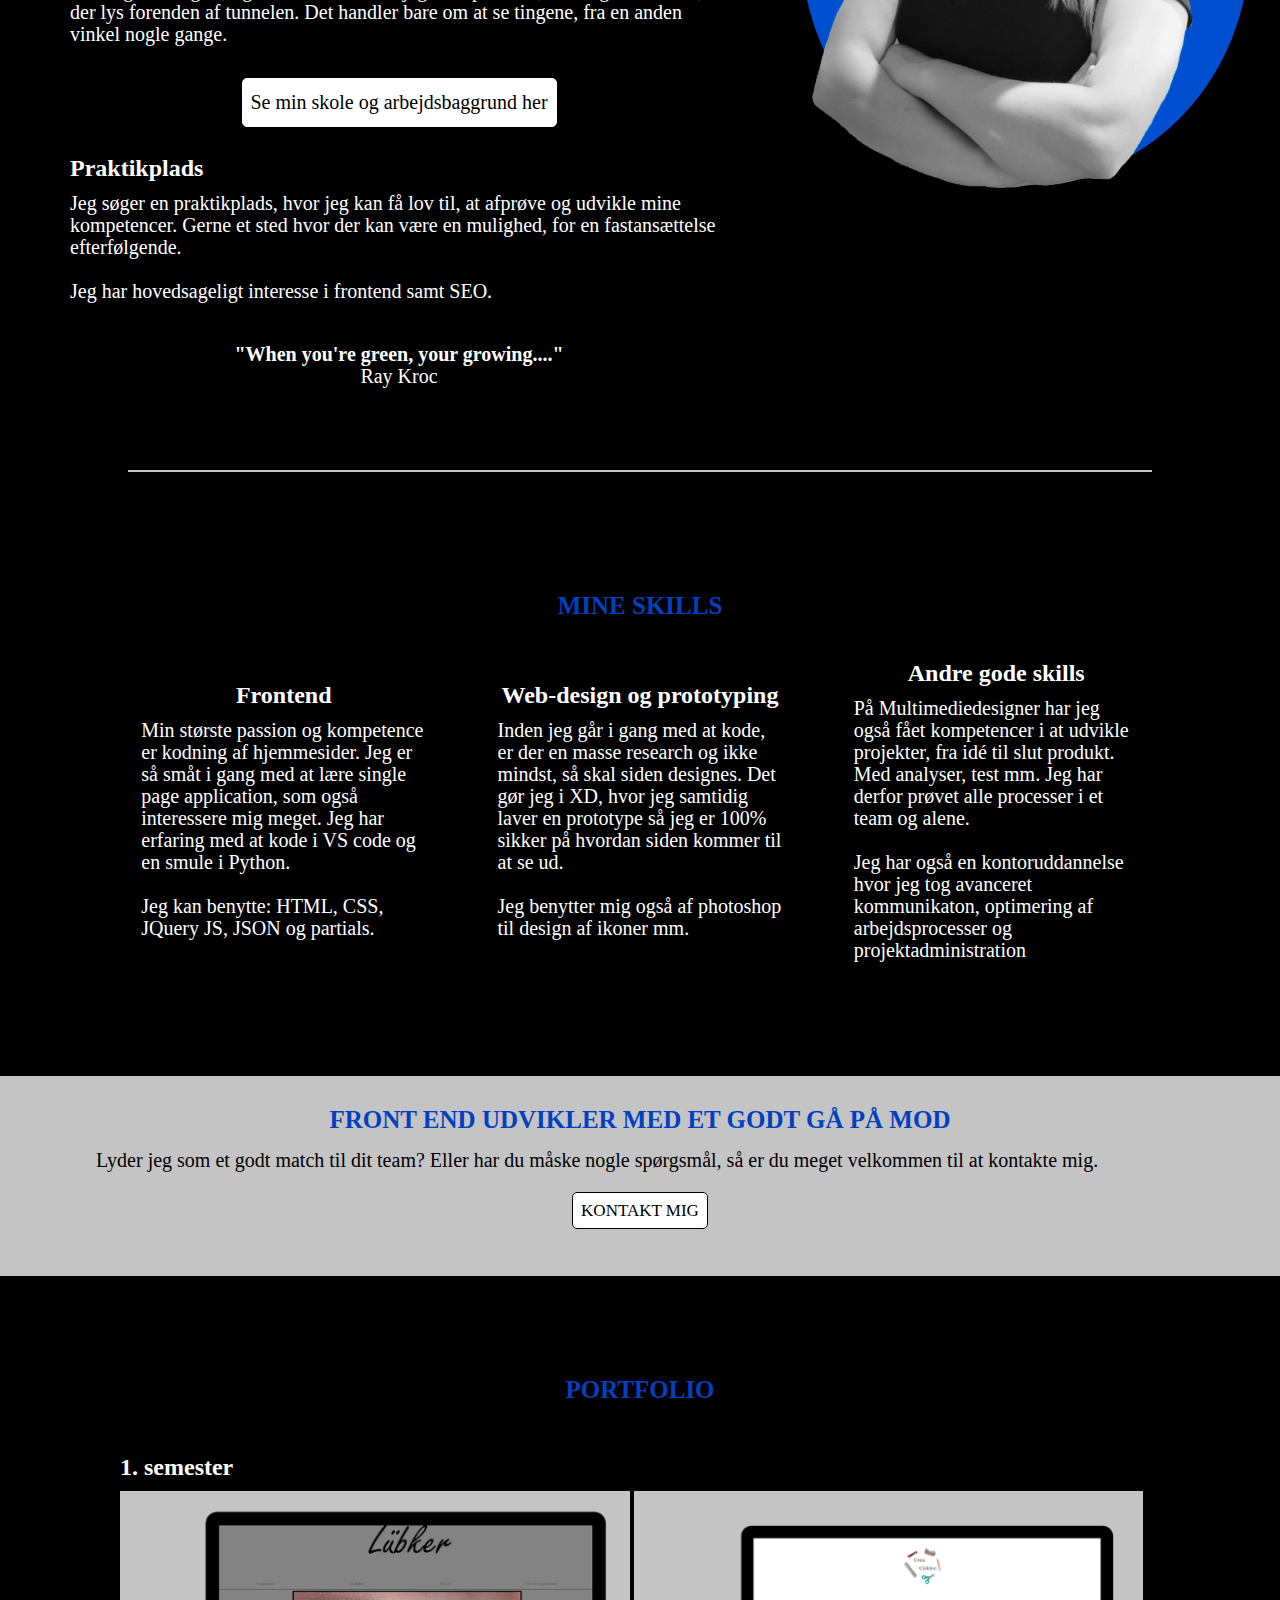
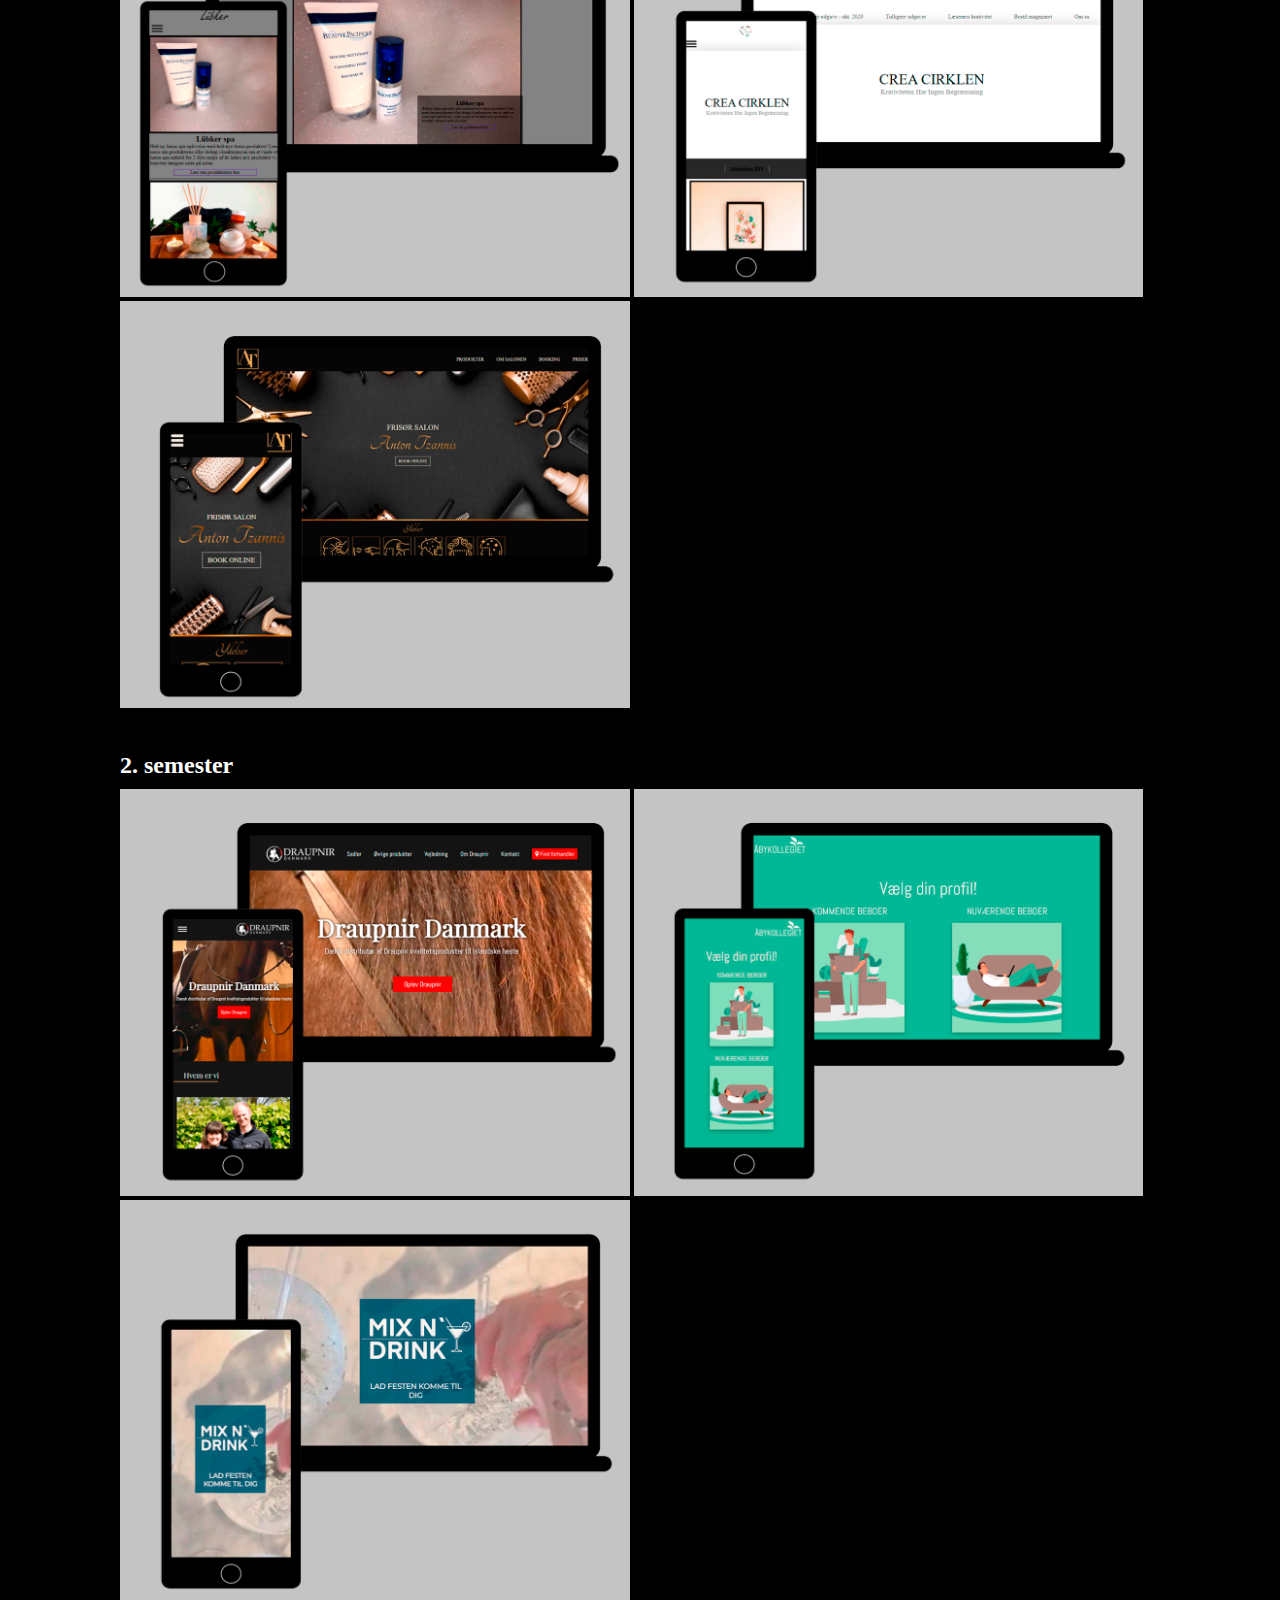
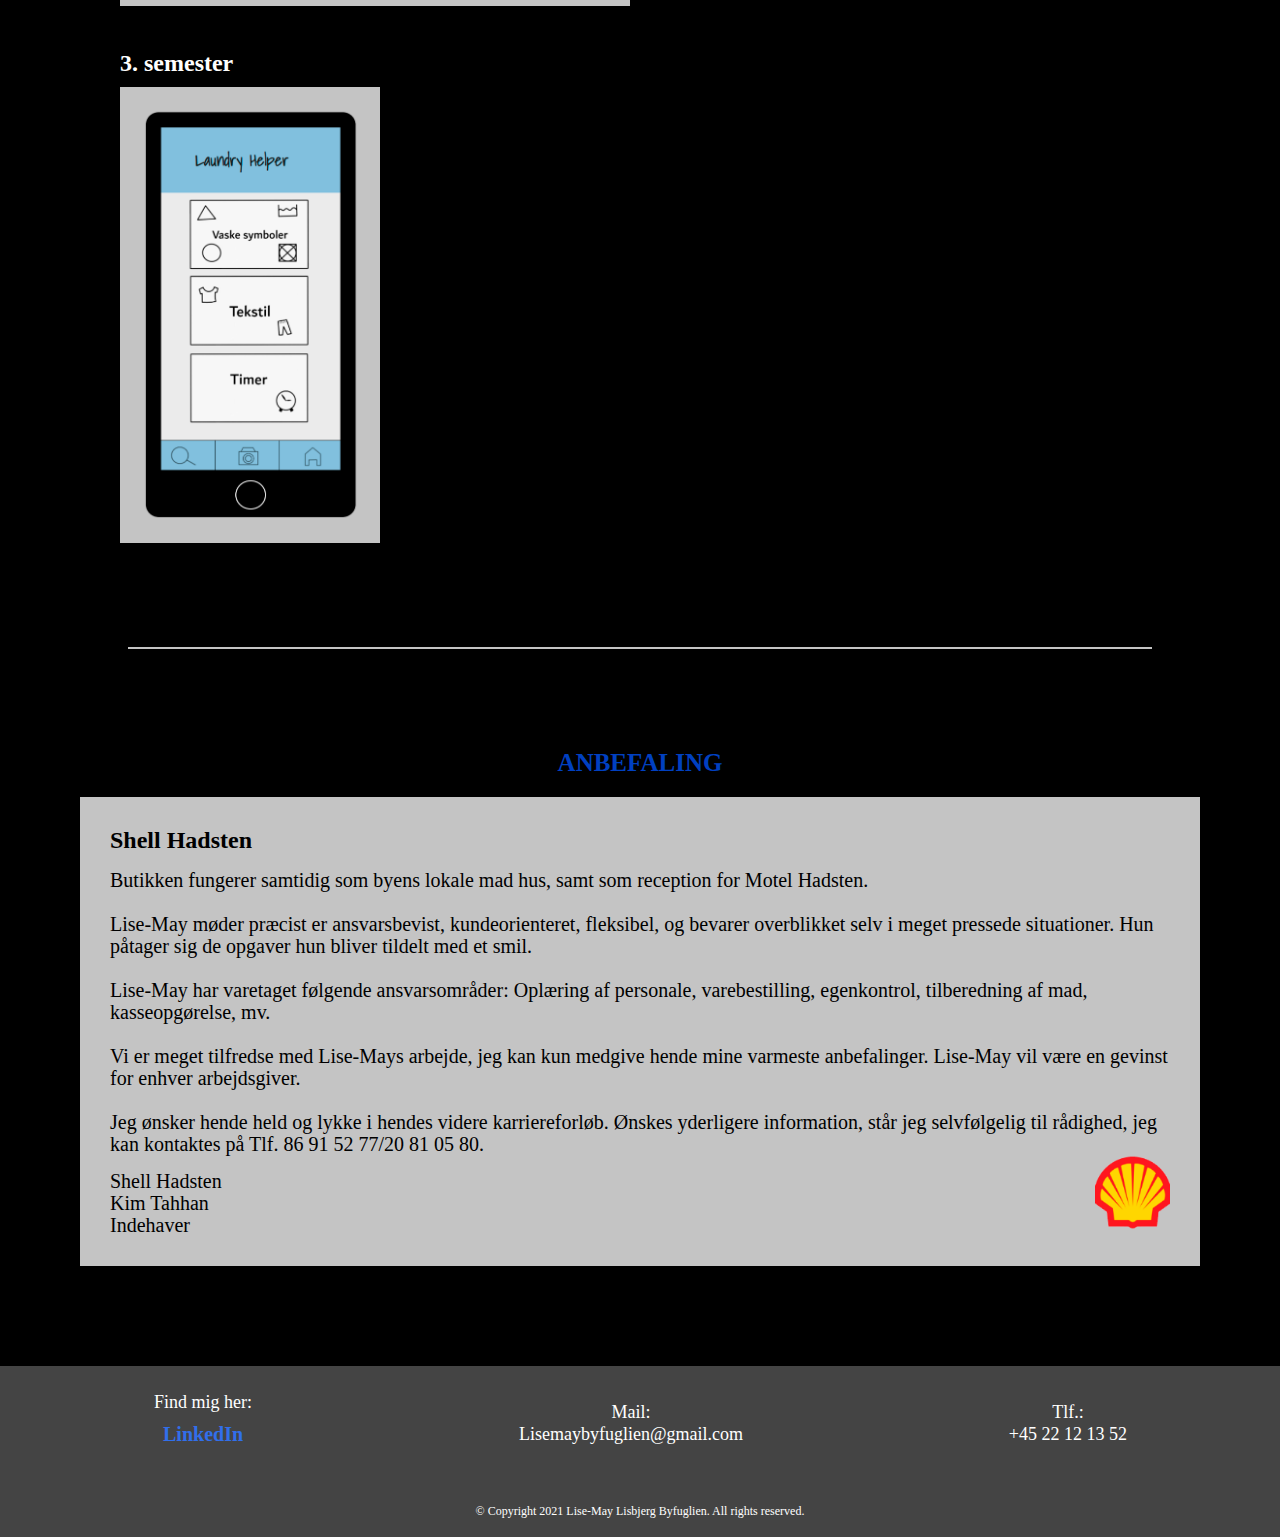
==== commit 21edf055: "Rettelser af små fejl" ====
--- a/index.html
+++ b/index.html
@@ -38,7 +38,7 @@
       </nav>
     </header>
     <main>
-      <a href="#" download><!-- filen der bliver downloadet -->
+      <a href="/img/CV.pdf" download><!-- filen der bliver downloadet -->
         <img class="cv_img" src="/img/CV-mørk.png" alt="CV icon">
       </a>
       <button onclick="topFunction()" id="myBtn" title="gå til">TIL TOP</button>
@@ -61,14 +61,14 @@
         <article class="about_article">
           <h2 class="h2_about_me">Hej :)</h2>
           <p class="p_info">Jeg hedder Lise-May Lisbjerg Byfuglien, jeg er 22 år og læser til multimediedesigner på 3. semester med speciale i Frontend Development. 
-          <br><br>Jeg  er meget smilende, venlig og imødekommende, en person der er meget arbejdsom, flittig og målrettet med et godt gå på mod, og sans for
+          <br><br>Jeg  er meget smilende, venlig og imødekommende, en person der er meget flittig, arbejdsom og målrettet med et godt gå på mod, og sans for
           detaljen. Jeg giver ikke op når det er svært, jeg kæmper videre! for hvis der er et problem, er der også altid en løsning.
           </p>
         </article>
         <article class="about_article">
           <h3 class="h3_about_me">Altid aktiv</h3>
-          <p class="p_info">En ting jeg bruger meget tid på min fritid, er min kamsport Ju Jitsu. Jeg træner to gange i ugen og underviser et børnehold en gang i ugen.
-            Ju Jitsu er min passion da det giver mig ro, og selvtillid. Her har jeg nettop lært at, når ting ser sort ud, er der lys forenden af tonellen. Det handler bare om at se tingene, fra en anden vinkel nogle gange.
+          <p class="p_info">En ting jeg bruger meget tid på min fritid, er min kampsport Ju Jitsu. Jeg træner to gange i ugen og underviser et børnehold en gang i ugen.
+            Ju Jitsu er min passion da det giver mig ro, og selvtillid. Her har jeg nettop lært at, når ting ser sort ud, er der lys forenden af tunnelen. Det handler bare om at se tingene, fra en anden vinkel nogle gange.
           </p>
         </article>
         <article class="about_article background_article black_boks">
@@ -76,7 +76,7 @@
         </article>
         <article class="about_article">
           <h3 class="h3_about_me">Praktikplads</h3>
-          <p class="p_info">Jeg søger en praktikplads, hvor jeg kan få lov til, at afprøve og udvikle mine kompetencer. Gerne et sted hvor der kan være en mulighed, for en fastansættelse efterfølgende.</p>
+          <p class="p_info">Jeg søger en praktikplads, hvor jeg kan få lov til, at afprøve og udvikle mine kompetencer. Gerne et sted hvor der kan være en mulighed, for en fastansættelse efterfølgende. <br><br>Jeg har hovedsageligt interesse i frontend samt SEO.</p>
         </article>
         <article class="about_article qout">
           <p class="the_qout">"When you're green, your growing...."</p>
@@ -94,19 +94,19 @@
       <div class="skills_wrapper">
         <article class="skills_part">
           <h3 class="h3_skills_part">Frontend</h3>
-          <p class="p_skills">Min største passion og kompetance er kodning af hjemmesider. Jeg er så småt i gang med at lære singel page application, som også interssere mig meget. Jeg har erfaring med at kode i VS code og en smule i Python.
+          <p class="p_skills">Min største passion og kompetence er kodning af hjemmesider. Jeg er så småt i gang med at lære single page application, som også interessere mig meget. Jeg har erfaring med at kode i VS code og en smule i Python.
             <br><br> Jeg kan benytte: HTML, CSS, JQuery JS, JSON og partials.
             </p>
         </article>
         <article class="skills_part">
           <h3 class="h3_skills_part">Web-design og prototyping</h3>
-          <p class="p_skills">Inden jeg går i gang med at kode, er der en masse reetserth og ikke midst, så skal siden designes. Det gør jeg i XD, hvor jeg samtidig laver en prototype
-            så jeg er 100% sikker på hvordan siden kommer til at se ud.<br><br> Jeg benytetr mig også af photoshop til design af ikoner mm. 
+          <p class="p_skills">Inden jeg går i gang med at kode, er der en masse research og ikke mindst, så skal siden designes. Det gør jeg i XD, hvor jeg samtidig laver en prototype
+            så jeg er 100% sikker på hvordan siden kommer til at se ud.<br><br> Jeg benytter mig også af photoshop til design af ikoner mm. 
             </p>
         </article>
         <article class="skills_part">
           <h3 class="h3_skills_part">Andre gode skills</h3>
-          <p class="p_skills">På Multimediedesigner har jeg også fået kompetancer i at udvikle projekter, fra ide til slut produkt. 
+          <p class="p_skills">På Multimediedesigner har jeg også fået kompetencer i at udvikle projekter, fra idé til slut produkt. 
             Med analyser, test mm. Jeg har derfor prøvet alle processer i et team og alene.
             <br><br> Jeg har også en kontoruddannelse hvor jeg tog avanceret kommunikaton, optimering af arbejdsprocesser og projektadministration
           </p>
@@ -116,7 +116,7 @@
     <section class="contact_me">
       <article class="article_contact_me">
         <h2 class="h2_contact_me">Front end udvikler med et godt gå på mod</h2>
-        <p class="p_contact_me">Lyder jeg som et godt mach til dig team? Eller har du måske nogle spørgsmål, så er du meget velkommen til at kontakte mig</p>
+        <p class="p_contact_me">Lyder jeg som et godt match til dit team? Eller har du måske nogle spørgsmål, så er du meget velkommen til at kontakte mig.</p>
         <div class="contact_button">
           <a class="contact_me_button white_boks" href="https://www.linkedin.com/in/lise-may-lisbjerg-byfuglien-082bb2169/?originalSubdomain=dk">KONTAKT MIG</a>
       </div>
@@ -131,14 +131,14 @@
       <article>
         <h3 class="h3_semester">1. semester</h3>
           <div class="my_projects_container">
+            <a href="pages/1sem-projekt.html">
+              <img class="project_img" src="img/1sem-projekt.png" alt="">
+            </a>
+            <a href="pages/1sem-magasin.html">
+              <img class="project_img" src="img/1sem - online magasin.png" alt="">
+            </a>
             <a href="pages/1sem-MobileFirst.html">
               <img class="project_img" src="img/1sem-mobile first.png" alt="Anton zannis frisør">
-            </a>
-            <a href="pages/1sem-projekt.html">
-              <img class="project_img" src="img/1sem-projekt.png" alt="">
-            </a>
-            <a href="pages/1sem-magasin.html">
-              <img class="project_img" src="img/1sem - online magasin.png" alt="">
             </a>
           </div>
       </article>
--- a/css/style.css
+++ b/css/style.css
@@ -203,7 +203,6 @@
 
 .col_right {
   padding-top: 10%;
-  padding-bottom: 25%;
 }
 
 .h1_front_page {
@@ -882,7 +881,7 @@
     -ms-grid-row: 1;
     -ms-grid-column: 1;
     grid-area: col_left;
-    padding-top: 350px;
+    padding-top: 250px;
   }
   .col_right {
     -ms-grid-row: 1;
@@ -894,8 +893,8 @@
   }
   .img_front_info {
     width: 90%;
-    padding-top: 300px;
-    padding-bottom: 600px;
+    padding-top: 200px;
+    padding-bottom: 400px;
   }
   /*---------- forside om mig --------- */
   .h2_about_me {
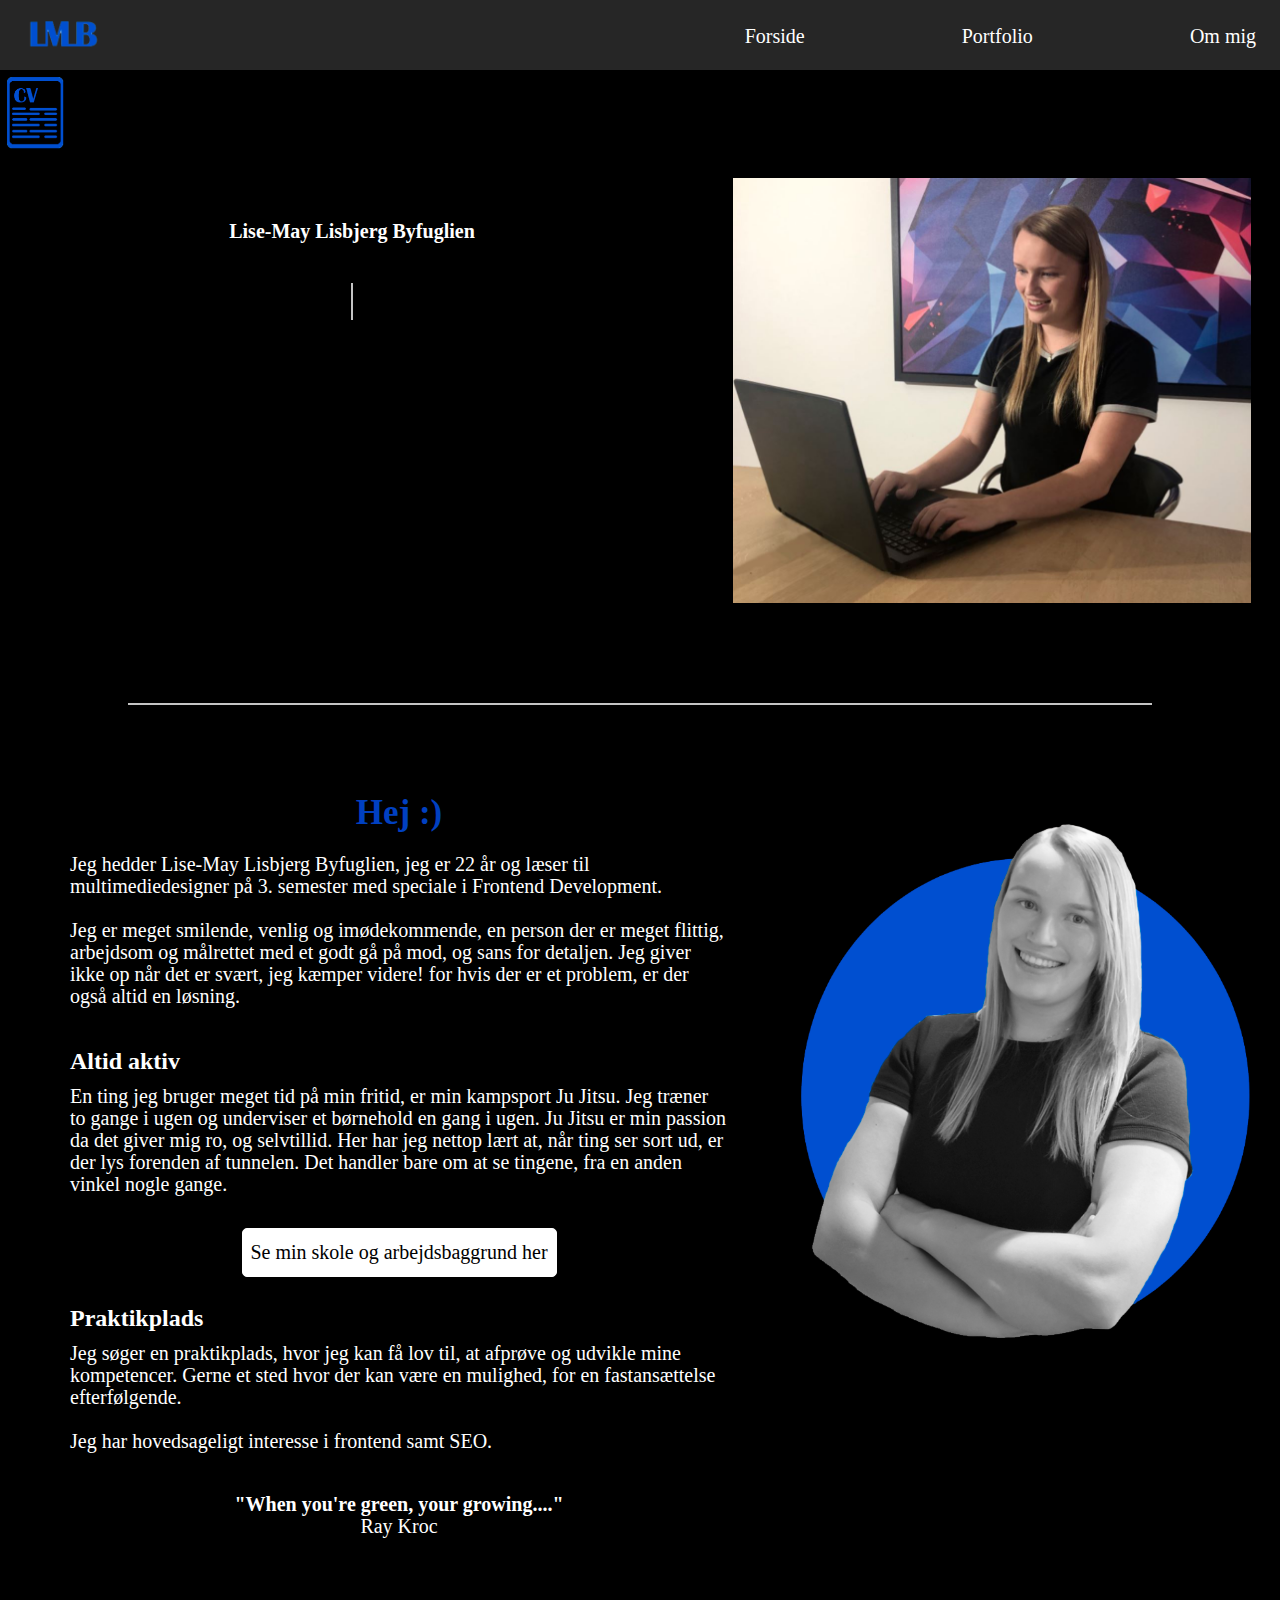
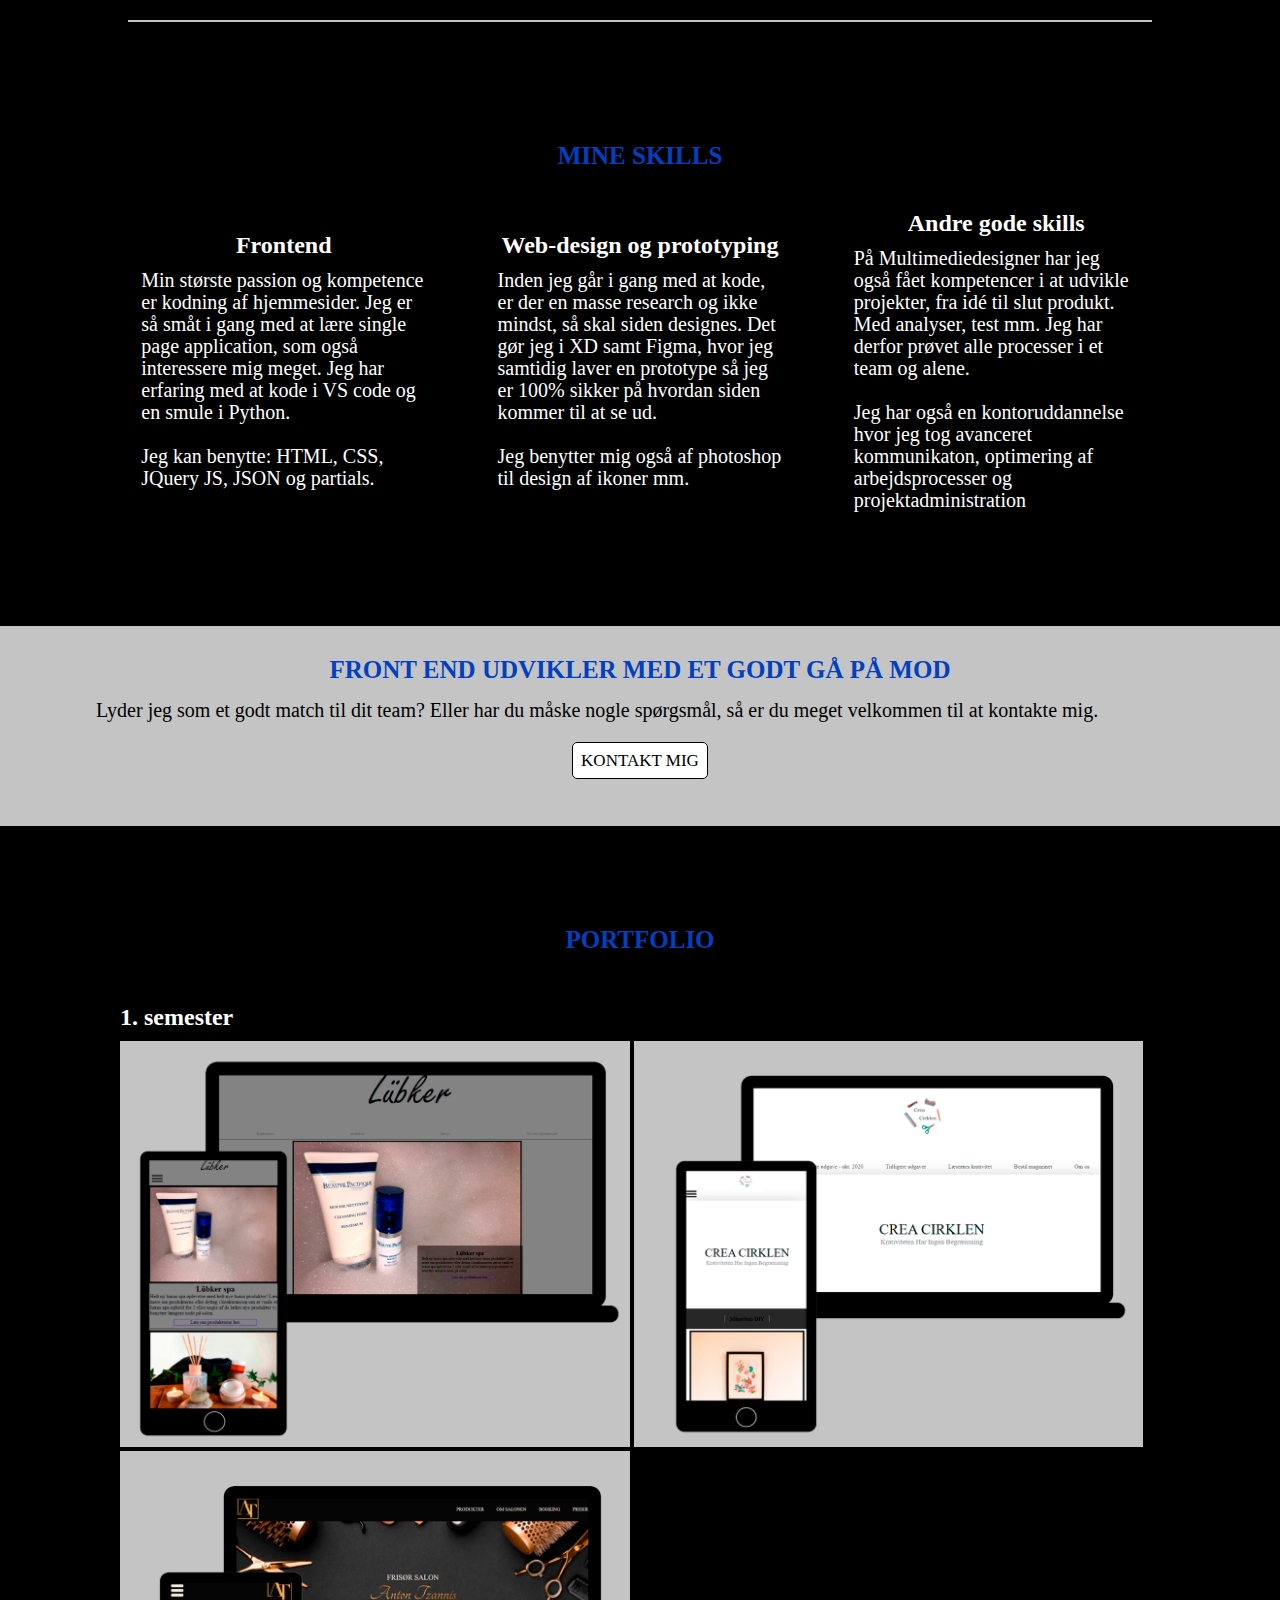
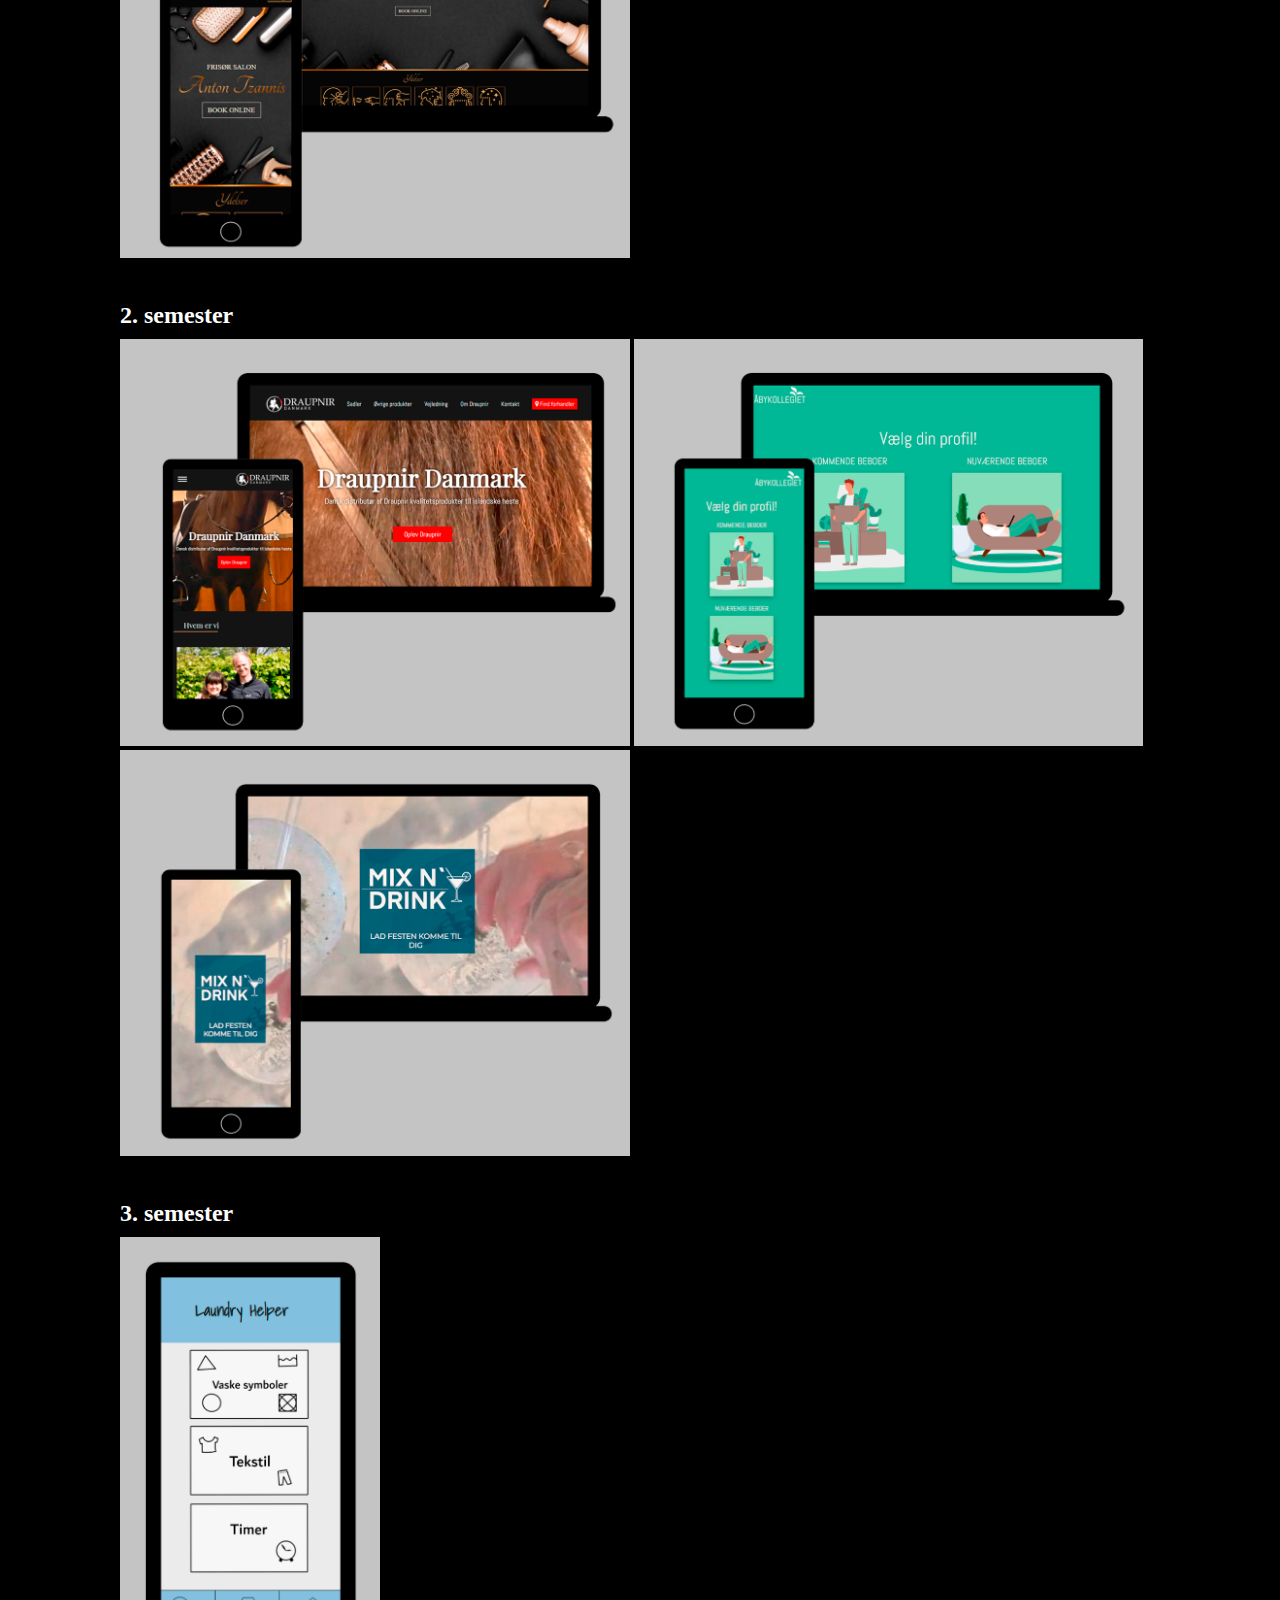
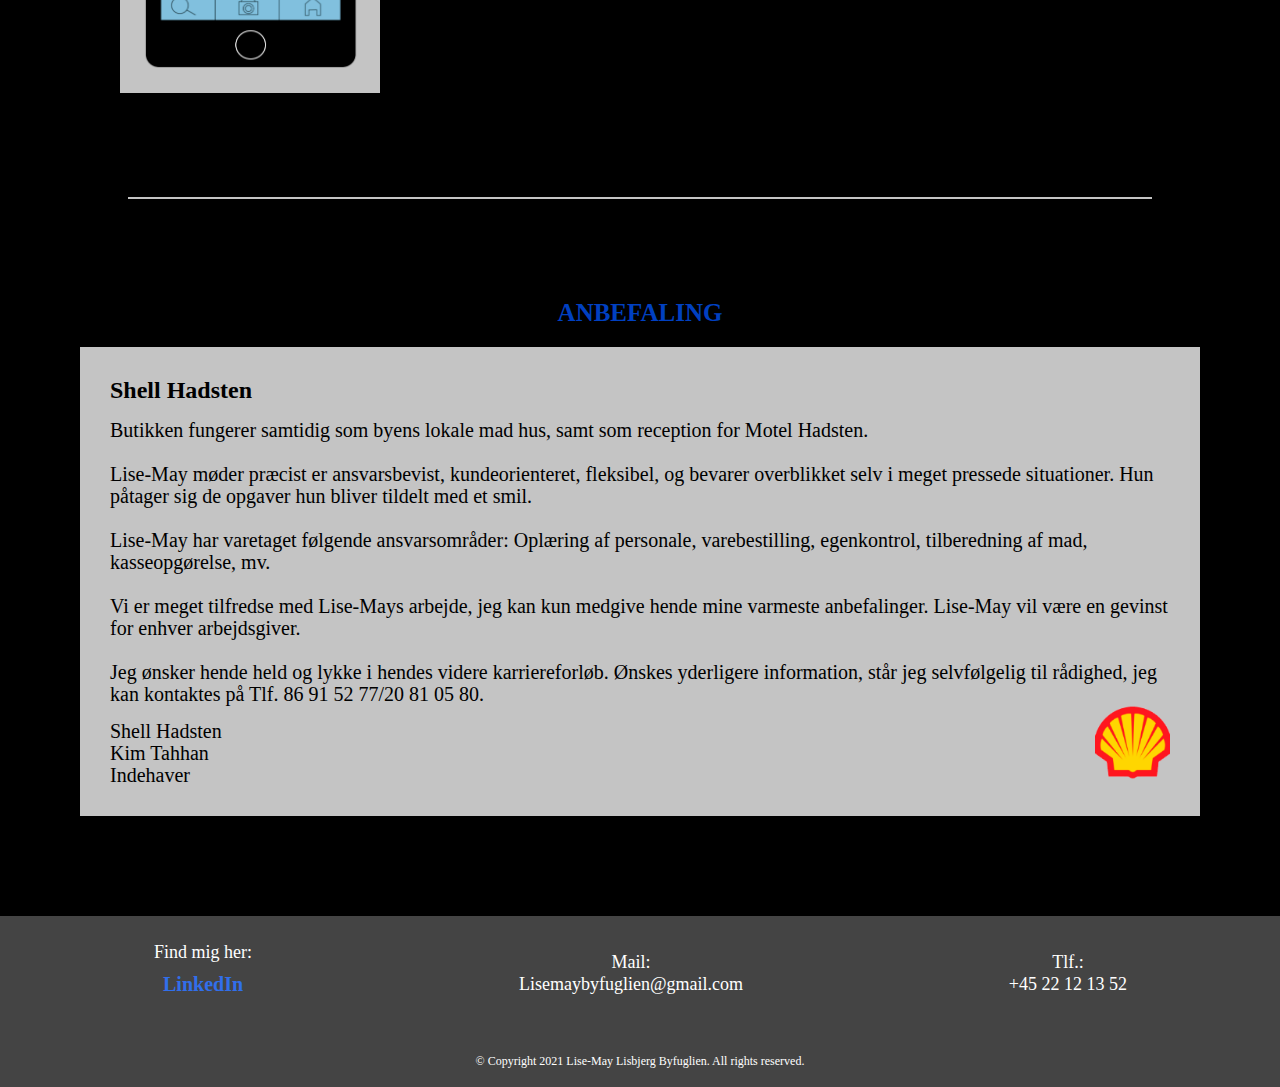
==== commit b4326100: "Figma" ====
--- a/index.html
+++ b/index.html
@@ -100,7 +100,7 @@
         </article>
         <article class="skills_part">
           <h3 class="h3_skills_part">Web-design og prototyping</h3>
-          <p class="p_skills">Inden jeg går i gang med at kode, er der en masse research og ikke mindst, så skal siden designes. Det gør jeg i XD, hvor jeg samtidig laver en prototype
+          <p class="p_skills">Inden jeg går i gang med at kode, er der en masse research og ikke mindst, så skal siden designes. Det gør jeg i XD samt Figma, hvor jeg samtidig laver en prototype
             så jeg er 100% sikker på hvordan siden kommer til at se ud.<br><br> Jeg benytter mig også af photoshop til design af ikoner mm. 
             </p>
         </article>
--- a/css/style.css
+++ b/css/style.css
@@ -215,7 +215,7 @@
   display: block;
   margin-left: auto;
   margin-right: auto;
-  padding-bottom: 40px;
+  padding-bottom: 50px;
 }
 
 .typed-text {
@@ -881,7 +881,7 @@
     -ms-grid-row: 1;
     -ms-grid-column: 1;
     grid-area: col_left;
-    padding-top: 250px;
+    padding-top: 100px;
   }
   .col_right {
     -ms-grid-row: 1;
@@ -893,8 +893,8 @@
   }
   .img_front_info {
     width: 90%;
-    padding-top: 200px;
-    padding-bottom: 400px;
+    padding-top: 50px;
+    padding-bottom: 100px;
   }
   /*---------- forside om mig --------- */
   .h2_about_me {
@@ -1235,6 +1235,13 @@
     -ms-grid-column: 2;
     grid-area: col_right_about;
   }
+  .col_left {
+    padding-top: 150px;
+  }
+  .img_front_info {
+    padding-top: 100px;
+    padding-bottom: 100px;
+  }
   .about_article {
     padding-top: 18px;
     padding-bottom: 13px;
